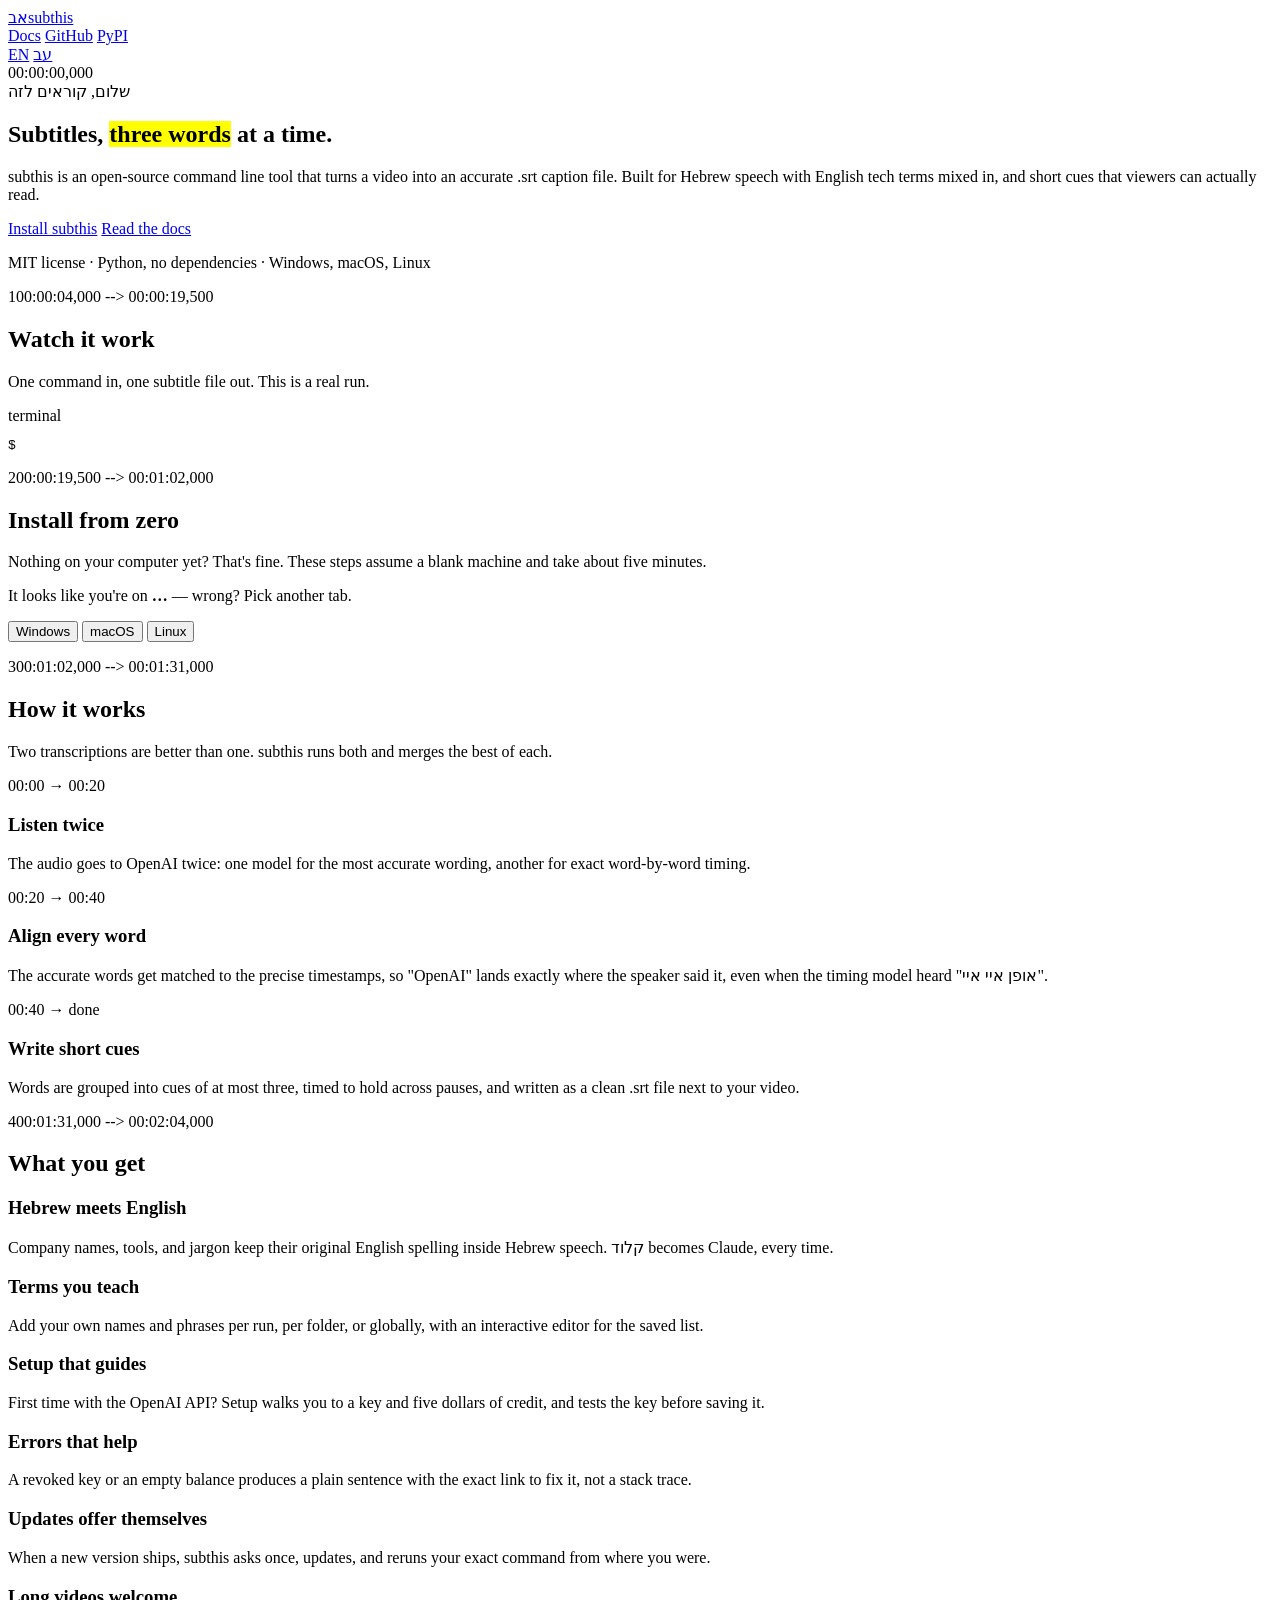
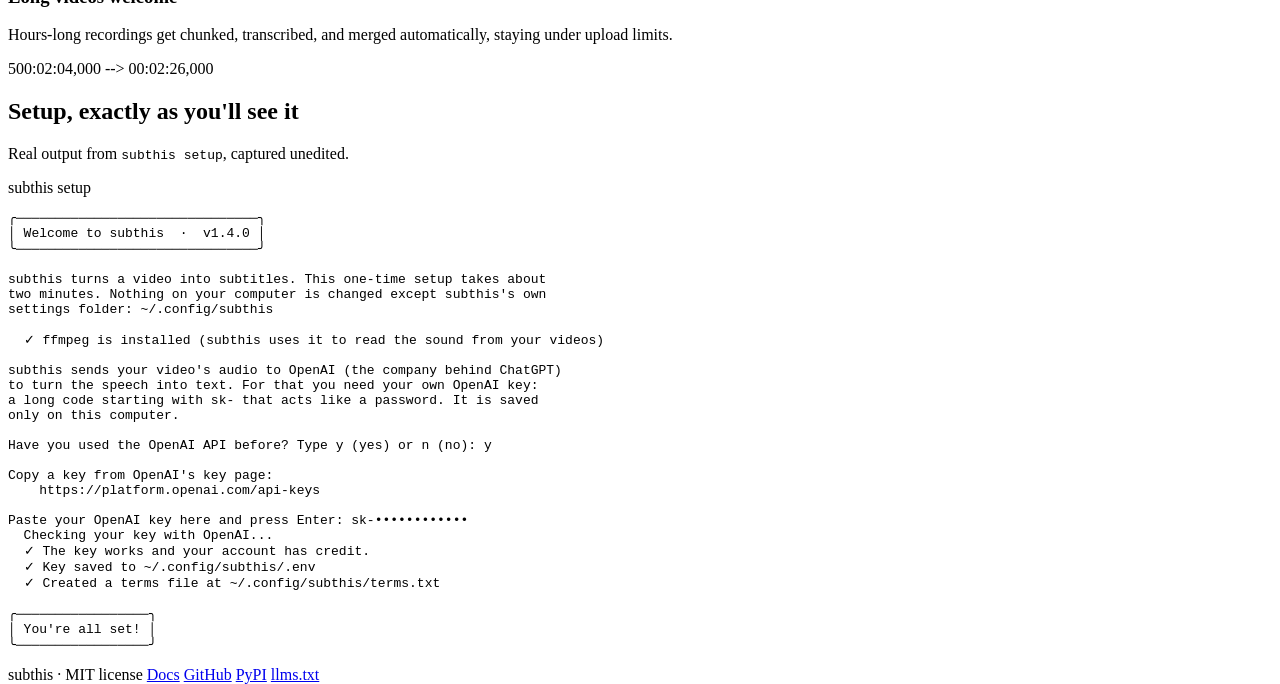
==== site/index.html @ fc4708bc "Add the subthis.webivize.com site and a docs command (1.5.0) site/ holds the deployed landing page a" ====
<!DOCTYPE html>
<html lang="en" dir="ltr">
<head>
<meta charset="utf-8">
<meta name="viewport" content="width=device-width, initial-scale=1">
<title>subthis — three-word subtitles from any video</title>
<meta name="description" content="subthis is an open-source command-line tool that turns a video into accurate SRT captions, three words per cue, built for Hebrew with English terms mixed in.">
<link rel="alternate" hreflang="he" href="https://subthis.webivize.com/he/">
<link rel="alternate" hreflang="en" href="https://subthis.webivize.com/">
<link rel="icon" href="/assets/favicon.svg" type="image/svg+xml">
<link rel="preconnect" href="https://fonts.googleapis.com">
<link rel="preconnect" href="https://fonts.gstatic.com" crossorigin>
<link href="https://fonts.googleapis.com/css2?family=Suez+One&family=Rubik:wght@400;500&family=IBM+Plex+Mono:wght@400;600&display=swap" rel="stylesheet">
<link rel="stylesheet" href="/assets/style.css">
</head>
<body>

<header class="site-header">
  <div class="wrap">
    <a class="logo" href="/"><span class="cap">אב</span>subthis</a>
    <nav class="site-nav" aria-label="Site">
      <a href="/docs/">Docs</a>
      <a href="https://github.com/ItayCohen-Prog/subthis">GitHub</a>
      <a href="https://pypi.org/project/subthis/">PyPI</a>
      <div class="lang-switch" aria-label="Language">
        <a class="active" href="/" aria-current="true">EN</a>
        <a href="/he/" lang="he">עב</a>
      </div>
    </nav>
  </div>
</header>

<main>
  <section class="hero">
    <div class="wrap">
      <div class="screen" aria-hidden="true">
        <span class="timecode">00:00:00,000</span>
        <div class="cue" data-cues='["שלום, קוראים לזה","<mark>subthis</mark>","it makes subtitles","שלוש מילים <mark>בכל פעם</mark>","Hebrew and English","באותו <mark>משפט</mark>","from your terminal","בלי <mark>עריכה ידנית</mark>","ready in minutes"]'>שלום, קוראים לזה</div>
      </div>
      <h1>Subtitles, <mark>three words</mark> at a time.</h1>
      <p class="sub">subthis is an open-source command line tool that turns a video into an accurate .srt caption file. Built for Hebrew speech with English tech terms mixed in, and short cues that viewers can actually read.</p>
      <div class="cta-row">
        <a class="btn primary" href="#install">Install subthis</a>
        <a class="btn" href="/docs/">Read the docs</a>
      </div>
      <p class="badges">MIT license · Python, no dependencies · Windows, macOS, Linux</p>
    </div>
  </section>

  <section class="block reveal" id="demo">
    <div class="wrap">
      <p class="cue-label"><span class="n">1</span><span>00:00:04,000 --&gt; 00:00:19,500</span></p>
      <h2>Watch it work</h2>
      <p class="lede">One command in, one subtitle file out. This is a real run.</p>
      <div class="term" data-demo='[
        {"type":"cmd","text":"subthis lecture.mp4"},
        {"type":"out","html":"Transcribing chunk 1/1...","wait":1400},
        {"type":"out","html":"","wait":150},
        {"type":"out","html":"<span class=\"ok\">  ✓ </span>Done! 214 subtitles were created.","wait":350},
        {"type":"out","html":"  Your subtitle file is here:","wait":250},
        {"type":"out","html":"    <span class=\"yel\">~/Videos/lecture.srt</span>","wait":2600}
      ]'>
        <div class="term-bar"><i></i><i></i><i></i><span>terminal</span></div>
        <pre dir="ltr"><span class="prompt">$</span> <span class="cursor"></span></pre>
      </div>
    </div>
  </section>

  <section class="block reveal" id="install">
    <div class="wrap">
      <p class="cue-label"><span class="n">2</span><span>00:00:19,500 --&gt; 00:01:02,000</span></p>
      <h2>Install from zero</h2>
      <p class="lede">Nothing on your computer yet? That's fine. These steps assume a blank machine and take about five minutes.</p>
      <p class="os-note">It looks like you're on <strong data-os-name='{"windows":"Windows","macos":"macOS","linux":"Linux"}'>…</strong> — wrong? Pick another tab.</p>
      <div class="tabs" role="tablist" aria-label="Operating system">
        <button role="tab" data-os="windows" aria-selected="false">Windows</button>
        <button role="tab" data-os="macos" aria-selected="false">macOS</button>
        <button role="tab" data-os="linux" aria-selected="false">Linux</button>
      </div>

      <div class="os-pane" data-os="windows" hidden>
        <ol class="steps">
          <li>
            <h3>Open a terminal</h3>
            <p>Press the Windows key, type <strong>powershell</strong>, press Enter.</p>
          </li>
          <li>
            <h3>Install uv (it brings Python with it)</h3>
            <div class="copy-wrap"><pre class="code" dir="ltr">powershell -ExecutionPolicy ByPass -c "irm https://astral.sh/uv/install.ps1 | iex"</pre><button class="copy-btn" data-done="copied">copy</button></div>
            <p>Close PowerShell and open it again so it learns the new command.</p>
          </li>
          <li>
            <h3>Install ffmpeg (reads the sound from videos)</h3>
            <div class="copy-wrap"><pre class="code" dir="ltr">winget install ffmpeg</pre><button class="copy-btn" data-done="copied">copy</button></div>
          </li>
          <li>
            <h3>Install subthis and run setup</h3>
            <div class="copy-wrap"><pre class="code" dir="ltr">uv tool install subthis
subthis setup</pre><button class="copy-btn" data-done="copied">copy</button></div>
            <p>Setup walks you through getting an OpenAI key, step by step, even if you've never used it before.</p>
          </li>
        </ol>
      </div>

      <div class="os-pane" data-os="macos" hidden>
        <ol class="steps">
          <li>
            <h3>Open a terminal</h3>
            <p>Press <strong>Cmd + Space</strong>, type <strong>terminal</strong>, press Enter.</p>
          </li>
          <li>
            <h3>Install uv (it brings Python with it)</h3>
            <div class="copy-wrap"><pre class="code" dir="ltr">curl -LsSf https://astral.sh/uv/install.sh | sh</pre><button class="copy-btn" data-done="copied">copy</button></div>
            <p>Close Terminal and open it again so it learns the new command.</p>
          </li>
          <li>
            <h3>Install ffmpeg (reads the sound from videos)</h3>
            <div class="copy-wrap"><pre class="code" dir="ltr">brew install ffmpeg</pre><button class="copy-btn" data-done="copied">copy</button></div>
            <p>No Homebrew yet? Install it first with the one command on <a href="https://brew.sh">brew.sh</a>, then run the line above.</p>
          </li>
          <li>
            <h3>Install subthis and run setup</h3>
            <div class="copy-wrap"><pre class="code" dir="ltr">uv tool install subthis
subthis setup</pre><button class="copy-btn" data-done="copied">copy</button></div>
            <p>Setup walks you through getting an OpenAI key, step by step, even if you've never used it before.</p>
          </li>
        </ol>
      </div>

      <div class="os-pane" data-os="linux" hidden>
        <ol class="steps">
          <li>
            <h3>Open your terminal</h3>
            <p>Any terminal app works.</p>
          </li>
          <li>
            <h3>Install uv (it brings Python with it)</h3>
            <div class="copy-wrap"><pre class="code" dir="ltr">curl -LsSf https://astral.sh/uv/install.sh | sh</pre><button class="copy-btn" data-done="copied">copy</button></div>
            <p>Open a new terminal afterwards so it learns the new command.</p>
          </li>
          <li>
            <h3>Install ffmpeg (reads the sound from videos)</h3>
            <div class="copy-wrap"><pre class="code" dir="ltr">sudo apt install ffmpeg      # Debian / Ubuntu
sudo dnf install ffmpeg      # Fedora
sudo pacman -S ffmpeg        # Arch</pre><button class="copy-btn" data-done="copied">copy</button></div>
          </li>
          <li>
            <h3>Install subthis and run setup</h3>
            <div class="copy-wrap"><pre class="code" dir="ltr">uv tool install subthis
subthis setup</pre><button class="copy-btn" data-done="copied">copy</button></div>
            <p>Setup walks you through getting an OpenAI key, step by step, even if you've never used it before.</p>
          </li>
        </ol>
      </div>
    </div>
  </section>

  <section class="block reveal" id="how">
    <div class="wrap">
      <p class="cue-label"><span class="n">3</span><span>00:01:02,000 --&gt; 00:01:31,000</span></p>
      <h2>How it works</h2>
      <p class="lede">Two transcriptions are better than one. subthis runs both and merges the best of each.</p>
      <div class="pipeline">
        <div class="stage">
          <span class="tc">00:00 → 00:20</span>
          <div><h3>Listen twice</h3><p>The audio goes to OpenAI twice: one model for the most accurate wording, another for exact word-by-word timing.</p></div>
        </div>
        <div class="stage">
          <span class="tc">00:20 → 00:40</span>
          <div><h3>Align every word</h3><p>The accurate words get matched to the precise timestamps, so "OpenAI" lands exactly where the speaker said it, even when the timing model heard "אופן איי איי".</p></div>
        </div>
        <div class="stage">
          <span class="tc">00:40 → done</span>
          <div><h3>Write short cues</h3><p>Words are grouped into cues of at most three, timed to hold across pauses, and written as a clean .srt file next to your video.</p></div>
        </div>
      </div>
    </div>
  </section>

  <section class="block reveal" id="features">
    <div class="wrap">
      <p class="cue-label"><span class="n">4</span><span>00:01:31,000 --&gt; 00:02:04,000</span></p>
      <h2>What you get</h2>
      <div class="grid">
        <div class="card"><h3>Hebrew meets English</h3><p>Company names, tools, and jargon keep their original English spelling inside Hebrew speech. קלוד becomes Claude, every time.</p></div>
        <div class="card"><h3>Terms you teach</h3><p>Add your own names and phrases per run, per folder, or globally, with an interactive editor for the saved list.</p></div>
        <div class="card"><h3>Setup that guides</h3><p>First time with the OpenAI API? Setup walks you to a key and five dollars of credit, and tests the key before saving it.</p></div>
        <div class="card"><h3>Errors that help</h3><p>A revoked key or an empty balance produces a plain sentence with the exact link to fix it, not a stack trace.</p></div>
        <div class="card"><h3>Updates offer themselves</h3><p>When a new version ships, subthis asks once, updates, and reruns your exact command from where you were.</p></div>
        <div class="card"><h3>Long videos welcome</h3><p>Hours-long recordings get chunked, transcribed, and merged automatically, staying under upload limits.</p></div>
      </div>
    </div>
  </section>

  <section class="block reveal" id="setup-shot">
    <div class="wrap">
      <p class="cue-label"><span class="n">5</span><span>00:02:04,000 --&gt; 00:02:26,000</span></p>
      <h2>Setup, exactly as you'll see it</h2>
      <p class="lede">Real output from <code>subthis setup</code>, captured unedited.</p>
      <div class="term">
        <div class="term-bar"><i></i><i></i><i></i><span>subthis setup</span></div>
        <pre dir="ltr"><span class="cyn">╭───────────────────────────────╮
│ Welcome to subthis  ·  v1.4.0 │
╰───────────────────────────────╯</span>

subthis turns a video into subtitles. This one-time setup takes about
two minutes. Nothing on your computer is changed except subthis's own
settings folder: ~/.config/subthis

<span class="ok">  ✓ </span>ffmpeg is installed (subthis uses it to read the sound from your videos)

subthis sends your video's audio to OpenAI (the company behind ChatGPT)
to turn the speech into text. For that you need your own OpenAI key:
a long code starting with sk- that acts like a password. It is saved
only on this computer.

Have you used the OpenAI API before? Type y (yes) or n (no): y

Copy a key from OpenAI's key page:
    <span class="cyn">https://platform.openai.com/api-keys</span>

Paste your OpenAI key here and press Enter: sk-••••••••••••
  Checking your key with OpenAI...
<span class="ok">  ✓ </span>The key works and your account has credit.
<span class="ok">  ✓ </span>Key saved to ~/.config/subthis/.env
<span class="ok">  ✓ </span>Created a terms file at ~/.config/subthis/terms.txt

<span class="cyn">╭─────────────────╮
│ You're all set! │
╰─────────────────╯</span></pre>
      </div>
    </div>
  </section>
</main>

<footer class="site-footer">
  <div class="wrap">
    <span>subthis · MIT license</span>
    <a href="/docs/">Docs</a>
    <a href="https://github.com/ItayCohen-Prog/subthis">GitHub</a>
    <a href="https://pypi.org/project/subthis/">PyPI</a>
    <span class="spacer"></span>
    <a href="/llms.txt">llms.txt</a>
  </div>
</footer>

<script src="/assets/site.js"></script>
</body>
</html>
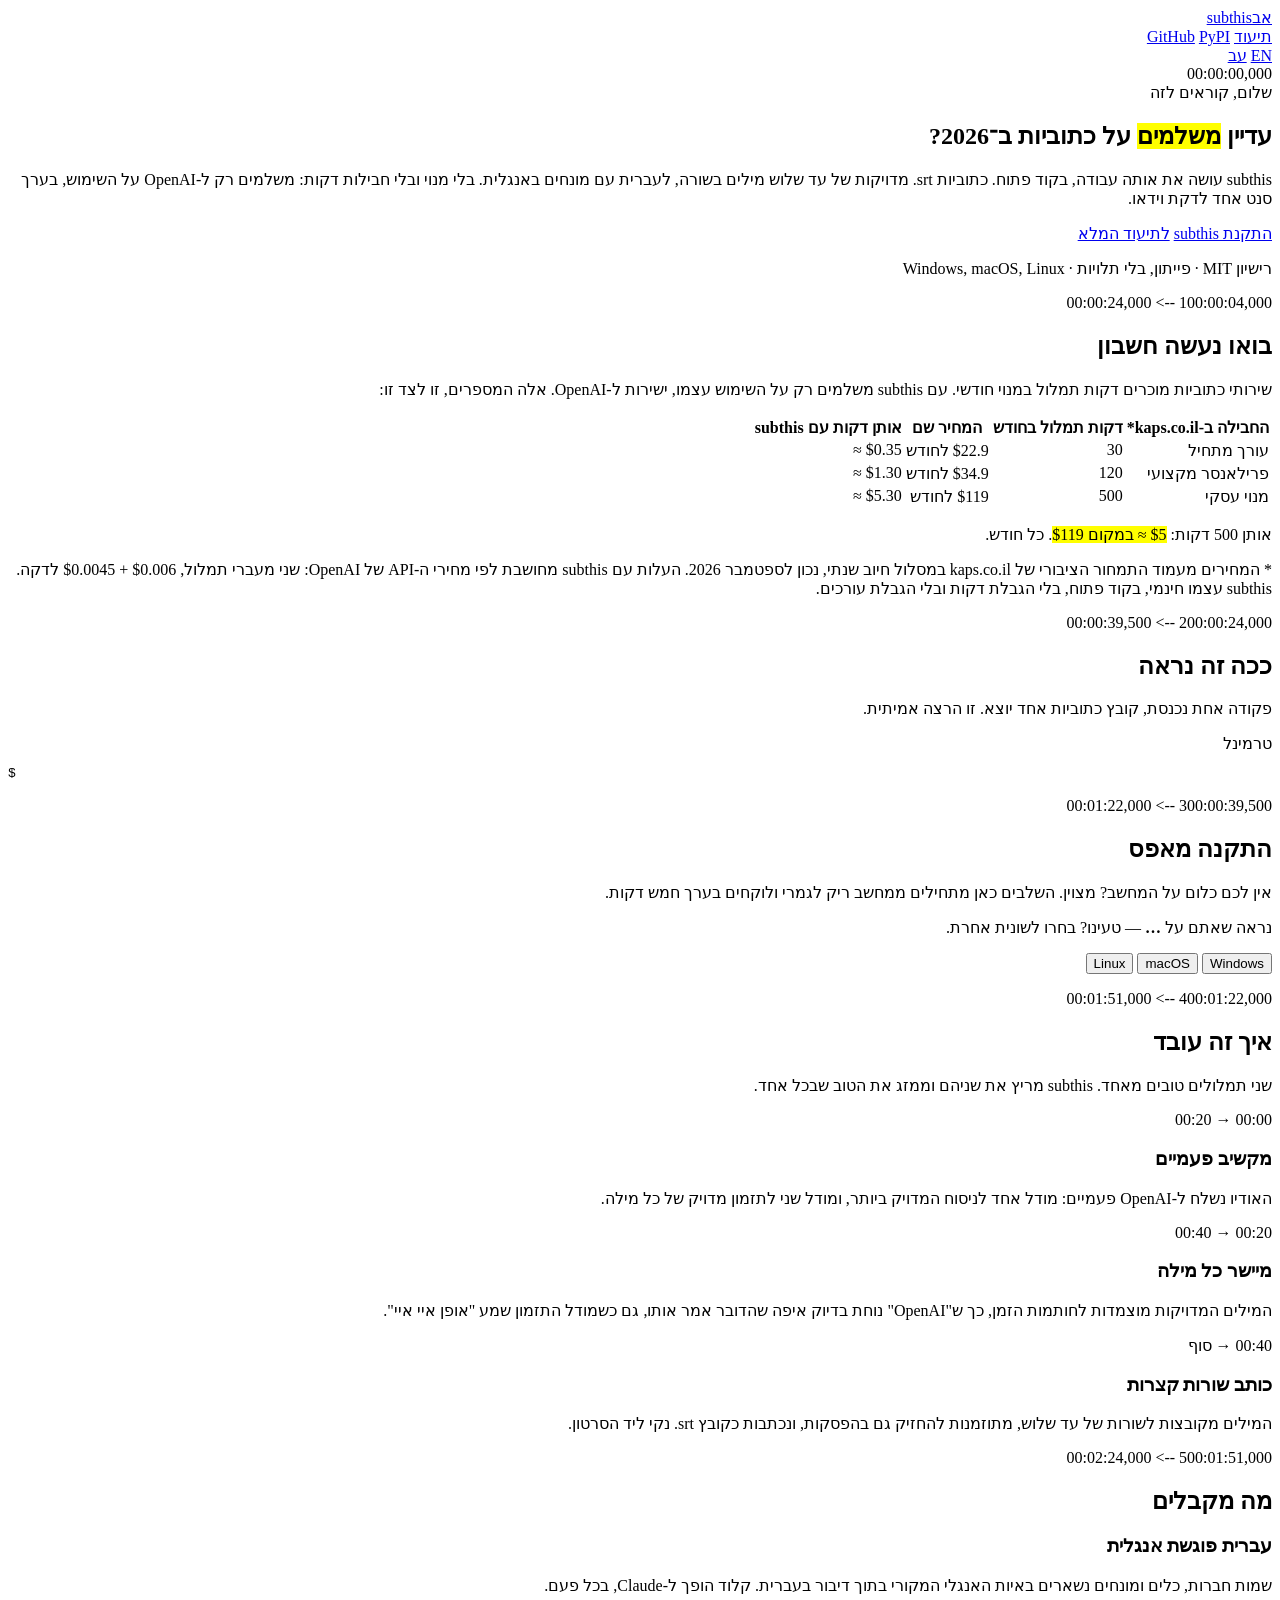
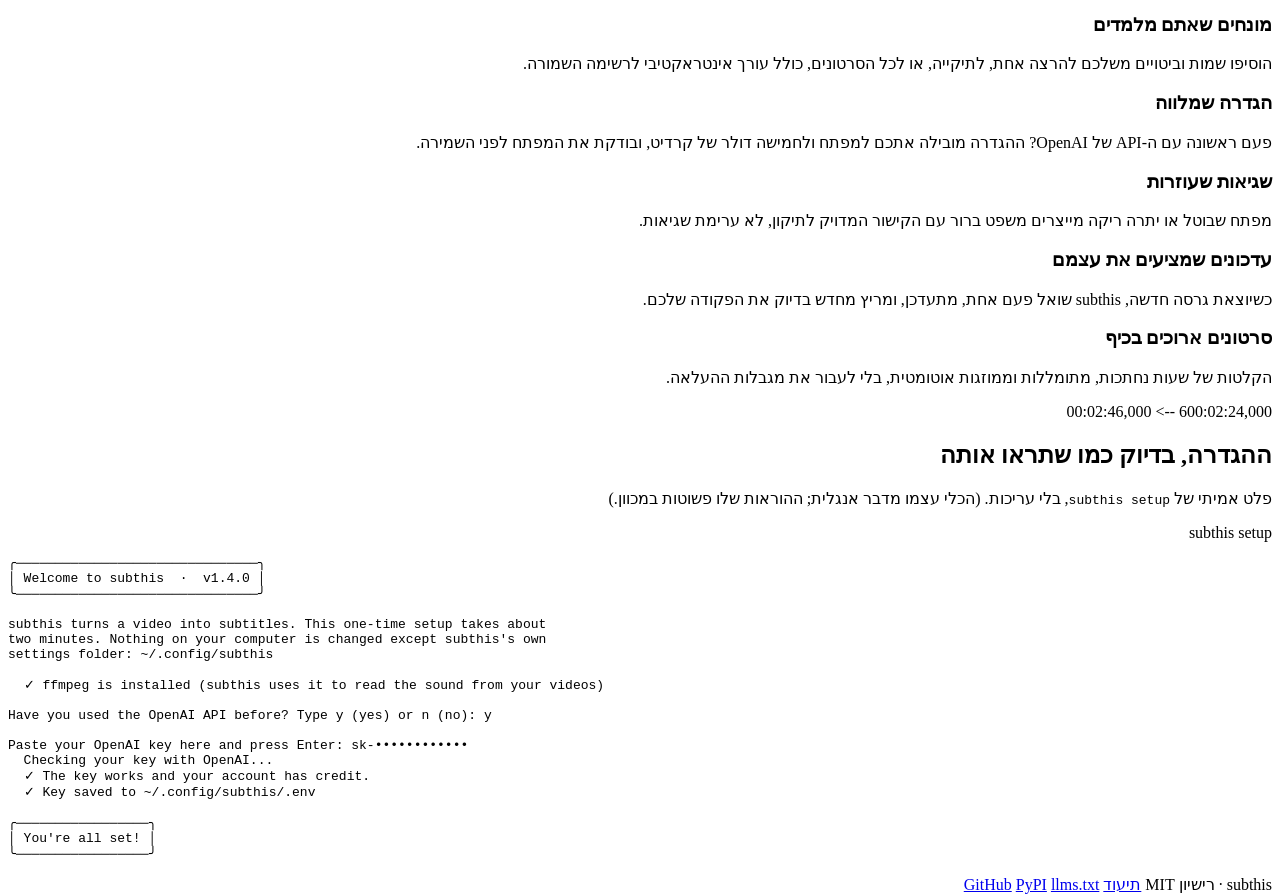
==== commit 7b7c5bd4: "Reposition site around price: Hebrew default, kaps.co.il comparison Hebrew now serves at the root (E" ====
--- a/site/index.html
+++ b/site/index.html
@@ -1,12 +1,12 @@
 <!DOCTYPE html>
-<html lang="en" dir="ltr">
+<html lang="he" dir="rtl">
 <head>
 <meta charset="utf-8">
 <meta name="viewport" content="width=device-width, initial-scale=1">
-<title>subthis — three-word subtitles from any video</title>
-<meta name="description" content="subthis is an open-source command-line tool that turns a video into accurate SRT captions, three words per cue, built for Hebrew with English terms mixed in.">
-<link rel="alternate" hreflang="he" href="https://subthis.webivize.com/he/">
-<link rel="alternate" hreflang="en" href="https://subthis.webivize.com/">
+<title>subthis — עדיין משלמים על כתוביות ב־2026?</title>
+<meta name="description" content="subthis הוא כלי קוד פתוח שהופך סרטון לכתוביות SRT מדויקות, שלוש מילים בשורה, בעברית ובאנגלית. בלי מנוי: רק עלות ה‑API של OpenAI, בערך סנט לדקה.">
+<link rel="alternate" hreflang="en" href="https://subthis.webivize.com/en/">
+<link rel="alternate" hreflang="he" href="https://subthis.webivize.com/">
 <link rel="icon" href="/assets/favicon.svg" type="image/svg+xml">
 <link rel="preconnect" href="https://fonts.googleapis.com">
 <link rel="preconnect" href="https://fonts.gstatic.com" crossorigin>
@@ -18,13 +18,13 @@
 <header class="site-header">
   <div class="wrap">
     <a class="logo" href="/"><span class="cap">אב</span>subthis</a>
-    <nav class="site-nav" aria-label="Site">
-      <a href="/docs/">Docs</a>
+    <nav class="site-nav" aria-label="ניווט">
+      <a href="/docs/">תיעוד</a>
       <a href="https://github.com/ItayCohen-Prog/subthis">GitHub</a>
       <a href="https://pypi.org/project/subthis/">PyPI</a>
-      <div class="lang-switch" aria-label="Language">
-        <a class="active" href="/" aria-current="true">EN</a>
-        <a href="/he/" lang="he">עב</a>
+      <div class="lang-switch" aria-label="שפה">
+        <a href="/en/" lang="en">EN</a>
+        <a class="active" href="/" aria-current="true">עב</a>
       </div>
     </nav>
   </div>
@@ -35,23 +35,43 @@
     <div class="wrap">
       <div class="screen" aria-hidden="true">
         <span class="timecode">00:00:00,000</span>
-        <div class="cue" data-cues='["שלום, קוראים לזה","<mark>subthis</mark>","it makes subtitles","שלוש מילים <mark>בכל פעם</mark>","Hebrew and English","באותו <mark>משפט</mark>","from your terminal","בלי <mark>עריכה ידנית</mark>","ready in minutes"]'>שלום, קוראים לזה</div>
-      </div>
-      <h1>Subtitles, <mark>three words</mark> at a time.</h1>
-      <p class="sub">subthis is an open-source command line tool that turns a video into an accurate .srt caption file. Built for Hebrew speech with English tech terms mixed in, and short cues that viewers can actually read.</p>
+        <div class="cue" data-cues='["שלום, קוראים לזה","<mark>subthis</mark>","הוא מכין כתוביות","שלוש מילים <mark>בכל פעם</mark>","עברית ואנגלית","באותו <mark>משפט</mark>","ישר מהטרמינל","בלי <mark>עריכה ידנית</mark>","מוכן תוך דקות"]'>שלום, קוראים לזה</div>
+      </div>
+      <h1>עדיין <mark>משלמים</mark> על כתוביות ב־2026?</h1>
+      <p class="sub">subthis עושה את אותה עבודה, בקוד פתוח. כתוביות ‎.srt‎ מדויקות של עד שלוש מילים בשורה, לעברית עם מונחים באנגלית. בלי מנוי ובלי חבילות דקות: משלמים רק ל‑OpenAI על השימוש, בערך סנט אחד לדקת וידאו.</p>
       <div class="cta-row">
-        <a class="btn primary" href="#install">Install subthis</a>
-        <a class="btn" href="/docs/">Read the docs</a>
-      </div>
-      <p class="badges">MIT license · Python, no dependencies · Windows, macOS, Linux</p>
+        <a class="btn primary" href="#install">התקנת subthis</a>
+        <a class="btn" href="/docs/">לתיעוד המלא</a>
+      </div>
+      <p class="badges">רישיון MIT · פייתון, בלי תלויות · Windows, macOS, Linux</p>
+    </div>
+  </section>
+
+  <section class="block reveal" id="price">
+    <div class="wrap">
+      <p class="cue-label"><span class="n">1</span><span>00:00:04,000 --&gt; 00:00:24,000</span></p>
+      <h2>בואו נעשה חשבון</h2>
+      <p class="lede">שירותי כתוביות מוכרים דקות תמלול במנוי חודשי. עם subthis משלמים רק על השימוש עצמו, ישירות ל‑OpenAI. אלה המספרים, זו לצד זו:</p>
+      <div style="overflow-x:auto">
+      <table class="price-table">
+        <thead><tr><th>החבילה ב‑kaps.co.il*</th><th>דקות תמלול בחודש</th><th>המחיר שם</th><th>אותן דקות עם subthis</th></tr></thead>
+        <tbody>
+          <tr><td>עורך מתחיל</td><td><span dir="ltr">30</span></td><td><span dir="ltr">$22.9</span> לחודש</td><td class="ours"><span dir="ltr">≈ $0.35</span></td></tr>
+          <tr><td>פרילאנסר מקצועי</td><td><span dir="ltr">120</span></td><td><span dir="ltr">$34.9</span> לחודש</td><td class="ours"><span dir="ltr">≈ $1.30</span></td></tr>
+          <tr><td>מנוי עסקי</td><td><span dir="ltr">500</span></td><td><span dir="ltr">$119</span> לחודש</td><td class="ours"><span dir="ltr">≈ $5.30</span></td></tr>
+        </tbody>
+      </table>
+      </div>
+      <p class="verdict">אותן 500 דקות: <mark><span dir="ltr">≈ $5</span> במקום <span dir="ltr">$119</span></mark>. כל חודש.</p>
+      <p class="footnote">* המחירים מעמוד התמחור הציבורי של kaps.co.il במסלול חיוב שנתי, נכון לספטמבר 2026. העלות עם subthis מחושבת לפי מחירי ה‑API של OpenAI: שני מעברי תמלול, <span dir="ltr">$0.0045 + $0.006</span> לדקה. subthis עצמו חינמי, בקוד פתוח, בלי הגבלת דקות ובלי הגבלת עורכים.</p>
     </div>
   </section>
 
   <section class="block reveal" id="demo">
     <div class="wrap">
-      <p class="cue-label"><span class="n">1</span><span>00:00:04,000 --&gt; 00:00:19,500</span></p>
-      <h2>Watch it work</h2>
-      <p class="lede">One command in, one subtitle file out. This is a real run.</p>
+      <p class="cue-label"><span class="n">2</span><span>00:00:24,000 --&gt; 00:00:39,500</span></p>
+      <h2>ככה זה נראה</h2>
+      <p class="lede">פקודה אחת נכנסת, קובץ כתוביות אחד יוצא. זו הרצה אמיתית.</p>
       <div class="term" data-demo='[
         {"type":"cmd","text":"subthis lecture.mp4"},
         {"type":"out","html":"Transcribing chunk 1/1...","wait":1400},
@@ -60,7 +80,7 @@
         {"type":"out","html":"  Your subtitle file is here:","wait":250},
         {"type":"out","html":"    <span class=\"yel\">~/Videos/lecture.srt</span>","wait":2600}
       ]'>
-        <div class="term-bar"><i></i><i></i><i></i><span>terminal</span></div>
+        <div class="term-bar"><i></i><i></i><i></i><span>טרמינל</span></div>
         <pre dir="ltr"><span class="prompt">$</span> <span class="cursor"></span></pre>
       </div>
     </div>
@@ -68,11 +88,11 @@
 
   <section class="block reveal" id="install">
     <div class="wrap">
-      <p class="cue-label"><span class="n">2</span><span>00:00:19,500 --&gt; 00:01:02,000</span></p>
-      <h2>Install from zero</h2>
-      <p class="lede">Nothing on your computer yet? That's fine. These steps assume a blank machine and take about five minutes.</p>
-      <p class="os-note">It looks like you're on <strong data-os-name='{"windows":"Windows","macos":"macOS","linux":"Linux"}'>…</strong> — wrong? Pick another tab.</p>
-      <div class="tabs" role="tablist" aria-label="Operating system">
+      <p class="cue-label"><span class="n">3</span><span>00:00:39,500 --&gt; 00:01:22,000</span></p>
+      <h2>התקנה מאפס</h2>
+      <p class="lede">אין לכם כלום על המחשב? מצוין. השלבים כאן מתחילים ממחשב ריק לגמרי ולוקחים בערך חמש דקות.</p>
+      <p class="os-note">נראה שאתם על <strong data-os-name='{"windows":"Windows","macos":"macOS","linux":"Linux"}'>…</strong> — טעינו? בחרו לשונית אחרת.</p>
+      <div class="tabs" role="tablist" aria-label="מערכת הפעלה">
         <button role="tab" data-os="windows" aria-selected="false">Windows</button>
         <button role="tab" data-os="macos" aria-selected="false">macOS</button>
         <button role="tab" data-os="linux" aria-selected="false">Linux</button>
@@ -81,23 +101,23 @@
       <div class="os-pane" data-os="windows" hidden>
         <ol class="steps">
           <li>
-            <h3>Open a terminal</h3>
-            <p>Press the Windows key, type <strong>powershell</strong>, press Enter.</p>
-          </li>
-          <li>
-            <h3>Install uv (it brings Python with it)</h3>
-            <div class="copy-wrap"><pre class="code" dir="ltr">powershell -ExecutionPolicy ByPass -c "irm https://astral.sh/uv/install.ps1 | iex"</pre><button class="copy-btn" data-done="copied">copy</button></div>
-            <p>Close PowerShell and open it again so it learns the new command.</p>
-          </li>
-          <li>
-            <h3>Install ffmpeg (reads the sound from videos)</h3>
-            <div class="copy-wrap"><pre class="code" dir="ltr">winget install ffmpeg</pre><button class="copy-btn" data-done="copied">copy</button></div>
-          </li>
-          <li>
-            <h3>Install subthis and run setup</h3>
+            <h3>פתחו טרמינל</h3>
+            <p>לחצו על מקש Windows, הקלידו <strong dir="ltr">powershell</strong> ולחצו Enter.</p>
+          </li>
+          <li>
+            <h3>התקינו את uv (הוא מביא איתו את פייתון)</h3>
+            <div class="copy-wrap"><pre class="code" dir="ltr">powershell -ExecutionPolicy ByPass -c "irm https://astral.sh/uv/install.ps1 | iex"</pre><button class="copy-btn" data-done="הועתק">העתקה</button></div>
+            <p>סגרו את PowerShell ופתחו אותו מחדש כדי שיכיר את הפקודה החדשה.</p>
+          </li>
+          <li>
+            <h3>התקינו את ffmpeg (הוא קורא את הסאונד מהסרטונים)</h3>
+            <div class="copy-wrap"><pre class="code" dir="ltr">winget install ffmpeg</pre><button class="copy-btn" data-done="הועתק">העתקה</button></div>
+          </li>
+          <li>
+            <h3>התקינו את subthis והריצו את ההגדרה</h3>
             <div class="copy-wrap"><pre class="code" dir="ltr">uv tool install subthis
-subthis setup</pre><button class="copy-btn" data-done="copied">copy</button></div>
-            <p>Setup walks you through getting an OpenAI key, step by step, even if you've never used it before.</p>
+subthis setup</pre><button class="copy-btn" data-done="הועתק">העתקה</button></div>
+            <p>ההגדרה מלווה אתכם צעד-צעד להשגת מפתח OpenAI, גם אם מעולם לא השתמשתם בו.</p>
           </li>
         </ol>
       </div>
@@ -105,24 +125,24 @@
       <div class="os-pane" data-os="macos" hidden>
         <ol class="steps">
           <li>
-            <h3>Open a terminal</h3>
-            <p>Press <strong>Cmd + Space</strong>, type <strong>terminal</strong>, press Enter.</p>
-          </li>
-          <li>
-            <h3>Install uv (it brings Python with it)</h3>
-            <div class="copy-wrap"><pre class="code" dir="ltr">curl -LsSf https://astral.sh/uv/install.sh | sh</pre><button class="copy-btn" data-done="copied">copy</button></div>
-            <p>Close Terminal and open it again so it learns the new command.</p>
-          </li>
-          <li>
-            <h3>Install ffmpeg (reads the sound from videos)</h3>
-            <div class="copy-wrap"><pre class="code" dir="ltr">brew install ffmpeg</pre><button class="copy-btn" data-done="copied">copy</button></div>
-            <p>No Homebrew yet? Install it first with the one command on <a href="https://brew.sh">brew.sh</a>, then run the line above.</p>
-          </li>
-          <li>
-            <h3>Install subthis and run setup</h3>
+            <h3>פתחו טרמינל</h3>
+            <p>לחצו <strong dir="ltr">Cmd + Space</strong>, הקלידו <strong dir="ltr">terminal</strong> ולחצו Enter.</p>
+          </li>
+          <li>
+            <h3>התקינו את uv (הוא מביא איתו את פייתון)</h3>
+            <div class="copy-wrap"><pre class="code" dir="ltr">curl -LsSf https://astral.sh/uv/install.sh | sh</pre><button class="copy-btn" data-done="הועתק">העתקה</button></div>
+            <p>סגרו את הטרמינל ופתחו אותו מחדש כדי שיכיר את הפקודה החדשה.</p>
+          </li>
+          <li>
+            <h3>התקינו את ffmpeg (הוא קורא את הסאונד מהסרטונים)</h3>
+            <div class="copy-wrap"><pre class="code" dir="ltr">brew install ffmpeg</pre><button class="copy-btn" data-done="הועתק">העתקה</button></div>
+            <p>‏אין לכם Homebrew? התקינו אותו קודם עם הפקודה שבאתר <a href="https://brew.sh">brew.sh</a>, ואז הריצו את השורה למעלה.</p>
+          </li>
+          <li>
+            <h3>התקינו את subthis והריצו את ההגדרה</h3>
             <div class="copy-wrap"><pre class="code" dir="ltr">uv tool install subthis
-subthis setup</pre><button class="copy-btn" data-done="copied">copy</button></div>
-            <p>Setup walks you through getting an OpenAI key, step by step, even if you've never used it before.</p>
+subthis setup</pre><button class="copy-btn" data-done="הועתק">העתקה</button></div>
+            <p>ההגדרה מלווה אתכם צעד-צעד להשגת מפתח OpenAI, גם אם מעולם לא השתמשתם בו.</p>
           </li>
         </ol>
       </div>
@@ -130,25 +150,25 @@
       <div class="os-pane" data-os="linux" hidden>
         <ol class="steps">
           <li>
-            <h3>Open your terminal</h3>
-            <p>Any terminal app works.</p>
-          </li>
-          <li>
-            <h3>Install uv (it brings Python with it)</h3>
-            <div class="copy-wrap"><pre class="code" dir="ltr">curl -LsSf https://astral.sh/uv/install.sh | sh</pre><button class="copy-btn" data-done="copied">copy</button></div>
-            <p>Open a new terminal afterwards so it learns the new command.</p>
-          </li>
-          <li>
-            <h3>Install ffmpeg (reads the sound from videos)</h3>
+            <h3>פתחו את הטרמינל שלכם</h3>
+            <p>כל אפליקציית טרמינל עובדת.</p>
+          </li>
+          <li>
+            <h3>התקינו את uv (הוא מביא איתו את פייתון)</h3>
+            <div class="copy-wrap"><pre class="code" dir="ltr">curl -LsSf https://astral.sh/uv/install.sh | sh</pre><button class="copy-btn" data-done="הועתק">העתקה</button></div>
+            <p>אחרי ההתקנה פתחו טרמינל חדש כדי שיכיר את הפקודה.</p>
+          </li>
+          <li>
+            <h3>התקינו את ffmpeg (הוא קורא את הסאונד מהסרטונים)</h3>
             <div class="copy-wrap"><pre class="code" dir="ltr">sudo apt install ffmpeg      # Debian / Ubuntu
 sudo dnf install ffmpeg      # Fedora
-sudo pacman -S ffmpeg        # Arch</pre><button class="copy-btn" data-done="copied">copy</button></div>
-          </li>
-          <li>
-            <h3>Install subthis and run setup</h3>
+sudo pacman -S ffmpeg        # Arch</pre><button class="copy-btn" data-done="הועתק">העתקה</button></div>
+          </li>
+          <li>
+            <h3>התקינו את subthis והריצו את ההגדרה</h3>
             <div class="copy-wrap"><pre class="code" dir="ltr">uv tool install subthis
-subthis setup</pre><button class="copy-btn" data-done="copied">copy</button></div>
-            <p>Setup walks you through getting an OpenAI key, step by step, even if you've never used it before.</p>
+subthis setup</pre><button class="copy-btn" data-done="הועתק">העתקה</button></div>
+            <p>ההגדרה מלווה אתכם צעד-צעד להשגת מפתח OpenAI, גם אם מעולם לא השתמשתם בו.</p>
           </li>
         </ol>
       </div>
@@ -157,21 +177,21 @@
 
   <section class="block reveal" id="how">
     <div class="wrap">
-      <p class="cue-label"><span class="n">3</span><span>00:01:02,000 --&gt; 00:01:31,000</span></p>
-      <h2>How it works</h2>
-      <p class="lede">Two transcriptions are better than one. subthis runs both and merges the best of each.</p>
+      <p class="cue-label"><span class="n">4</span><span>00:01:22,000 --&gt; 00:01:51,000</span></p>
+      <h2>איך זה עובד</h2>
+      <p class="lede">שני תמלולים טובים מאחד. subthis מריץ את שניהם וממזג את הטוב שבכל אחד.</p>
       <div class="pipeline">
         <div class="stage">
           <span class="tc">00:00 → 00:20</span>
-          <div><h3>Listen twice</h3><p>The audio goes to OpenAI twice: one model for the most accurate wording, another for exact word-by-word timing.</p></div>
+          <div><h3>מקשיב פעמיים</h3><p>האודיו נשלח ל‑OpenAI פעמיים: מודל אחד לניסוח המדויק ביותר, ומודל שני לתזמון מדויק של כל מילה.</p></div>
         </div>
         <div class="stage">
           <span class="tc">00:20 → 00:40</span>
-          <div><h3>Align every word</h3><p>The accurate words get matched to the precise timestamps, so "OpenAI" lands exactly where the speaker said it, even when the timing model heard "אופן איי איי".</p></div>
+          <div><h3>מיישר כל מילה</h3><p>המילים המדויקות מוצמדות לחותמות הזמן, כך ש"OpenAI" נוחת בדיוק איפה שהדובר אמר אותו, גם כשמודל התזמון שמע "אופן איי איי".</p></div>
         </div>
         <div class="stage">
-          <span class="tc">00:40 → done</span>
-          <div><h3>Write short cues</h3><p>Words are grouped into cues of at most three, timed to hold across pauses, and written as a clean .srt file next to your video.</p></div>
+          <span class="tc">00:40 → סוף</span>
+          <div><h3>כותב שורות קצרות</h3><p>המילים מקובצות לשורות של עד שלוש, מתוזמנות להחזיק גם בהפסקות, ונכתבות כקובץ ‎.srt‎ נקי ליד הסרטון.</p></div>
         </div>
       </div>
     </div>
@@ -179,26 +199,26 @@
 
   <section class="block reveal" id="features">
     <div class="wrap">
-      <p class="cue-label"><span class="n">4</span><span>00:01:31,000 --&gt; 00:02:04,000</span></p>
-      <h2>What you get</h2>
+      <p class="cue-label"><span class="n">5</span><span>00:01:51,000 --&gt; 00:02:24,000</span></p>
+      <h2>מה מקבלים</h2>
       <div class="grid">
-        <div class="card"><h3>Hebrew meets English</h3><p>Company names, tools, and jargon keep their original English spelling inside Hebrew speech. קלוד becomes Claude, every time.</p></div>
-        <div class="card"><h3>Terms you teach</h3><p>Add your own names and phrases per run, per folder, or globally, with an interactive editor for the saved list.</p></div>
-        <div class="card"><h3>Setup that guides</h3><p>First time with the OpenAI API? Setup walks you to a key and five dollars of credit, and tests the key before saving it.</p></div>
-        <div class="card"><h3>Errors that help</h3><p>A revoked key or an empty balance produces a plain sentence with the exact link to fix it, not a stack trace.</p></div>
-        <div class="card"><h3>Updates offer themselves</h3><p>When a new version ships, subthis asks once, updates, and reruns your exact command from where you were.</p></div>
-        <div class="card"><h3>Long videos welcome</h3><p>Hours-long recordings get chunked, transcribed, and merged automatically, staying under upload limits.</p></div>
+        <div class="card"><h3>עברית פוגשת אנגלית</h3><p>שמות חברות, כלים ומונחים נשארים באיות האנגלי המקורי בתוך דיבור בעברית. קלוד הופך ל‑Claude, בכל פעם.</p></div>
+        <div class="card"><h3>מונחים שאתם מלמדים</h3><p>הוסיפו שמות וביטויים משלכם להרצה אחת, לתיקייה, או לכל הסרטונים, כולל עורך אינטראקטיבי לרשימה השמורה.</p></div>
+        <div class="card"><h3>הגדרה שמלווה</h3><p>פעם ראשונה עם ה‑API של OpenAI? ההגדרה מובילה אתכם למפתח ולחמישה דולר של קרדיט, ובודקת את המפתח לפני השמירה.</p></div>
+        <div class="card"><h3>שגיאות שעוזרות</h3><p>מפתח שבוטל או יתרה ריקה מייצרים משפט ברור עם הקישור המדויק לתיקון, לא ערימת שגיאות.</p></div>
+        <div class="card"><h3>עדכונים שמציעים את עצמם</h3><p>כשיוצאת גרסה חדשה, subthis שואל פעם אחת, מתעדכן, ומריץ מחדש בדיוק את הפקודה שלכם.</p></div>
+        <div class="card"><h3>סרטונים ארוכים בכיף</h3><p>הקלטות של שעות נחתכות, מתומללות וממוזגות אוטומטית, בלי לעבור את מגבלות ההעלאה.</p></div>
       </div>
     </div>
   </section>
 
   <section class="block reveal" id="setup-shot">
     <div class="wrap">
-      <p class="cue-label"><span class="n">5</span><span>00:02:04,000 --&gt; 00:02:26,000</span></p>
-      <h2>Setup, exactly as you'll see it</h2>
-      <p class="lede">Real output from <code>subthis setup</code>, captured unedited.</p>
+      <p class="cue-label"><span class="n">6</span><span>00:02:24,000 --&gt; 00:02:46,000</span></p>
+      <h2>ההגדרה, בדיוק כמו שתראו אותה</h2>
+      <p class="lede">פלט אמיתי של <code dir="ltr">subthis setup</code>, בלי עריכות. (הכלי עצמו מדבר אנגלית; ההוראות שלו פשוטות במכוון.)</p>
       <div class="term">
-        <div class="term-bar"><i></i><i></i><i></i><span>subthis setup</span></div>
+        <div class="term-bar"><i></i><i></i><i></i><span dir="ltr">subthis setup</span></div>
         <pre dir="ltr"><span class="cyn">╭───────────────────────────────╮
 │ Welcome to subthis  ·  v1.4.0 │
 ╰───────────────────────────────╯</span>
@@ -209,21 +229,12 @@
 
 <span class="ok">  ✓ </span>ffmpeg is installed (subthis uses it to read the sound from your videos)
 
-subthis sends your video's audio to OpenAI (the company behind ChatGPT)
-to turn the speech into text. For that you need your own OpenAI key:
-a long code starting with sk- that acts like a password. It is saved
-only on this computer.
-
 Have you used the OpenAI API before? Type y (yes) or n (no): y
-
-Copy a key from OpenAI's key page:
-    <span class="cyn">https://platform.openai.com/api-keys</span>
 
 Paste your OpenAI key here and press Enter: sk-••••••••••••
   Checking your key with OpenAI...
 <span class="ok">  ✓ </span>The key works and your account has credit.
 <span class="ok">  ✓ </span>Key saved to ~/.config/subthis/.env
-<span class="ok">  ✓ </span>Created a terms file at ~/.config/subthis/terms.txt
 
 <span class="cyn">╭─────────────────╮
 │ You're all set! │
@@ -235,8 +246,8 @@
 
 <footer class="site-footer">
   <div class="wrap">
-    <span>subthis · MIT license</span>
-    <a href="/docs/">Docs</a>
+    <span>subthis · רישיון MIT</span>
+    <a href="/docs/">תיעוד</a>
     <a href="https://github.com/ItayCohen-Prog/subthis">GitHub</a>
     <a href="https://pypi.org/project/subthis/">PyPI</a>
     <span class="spacer"></span>
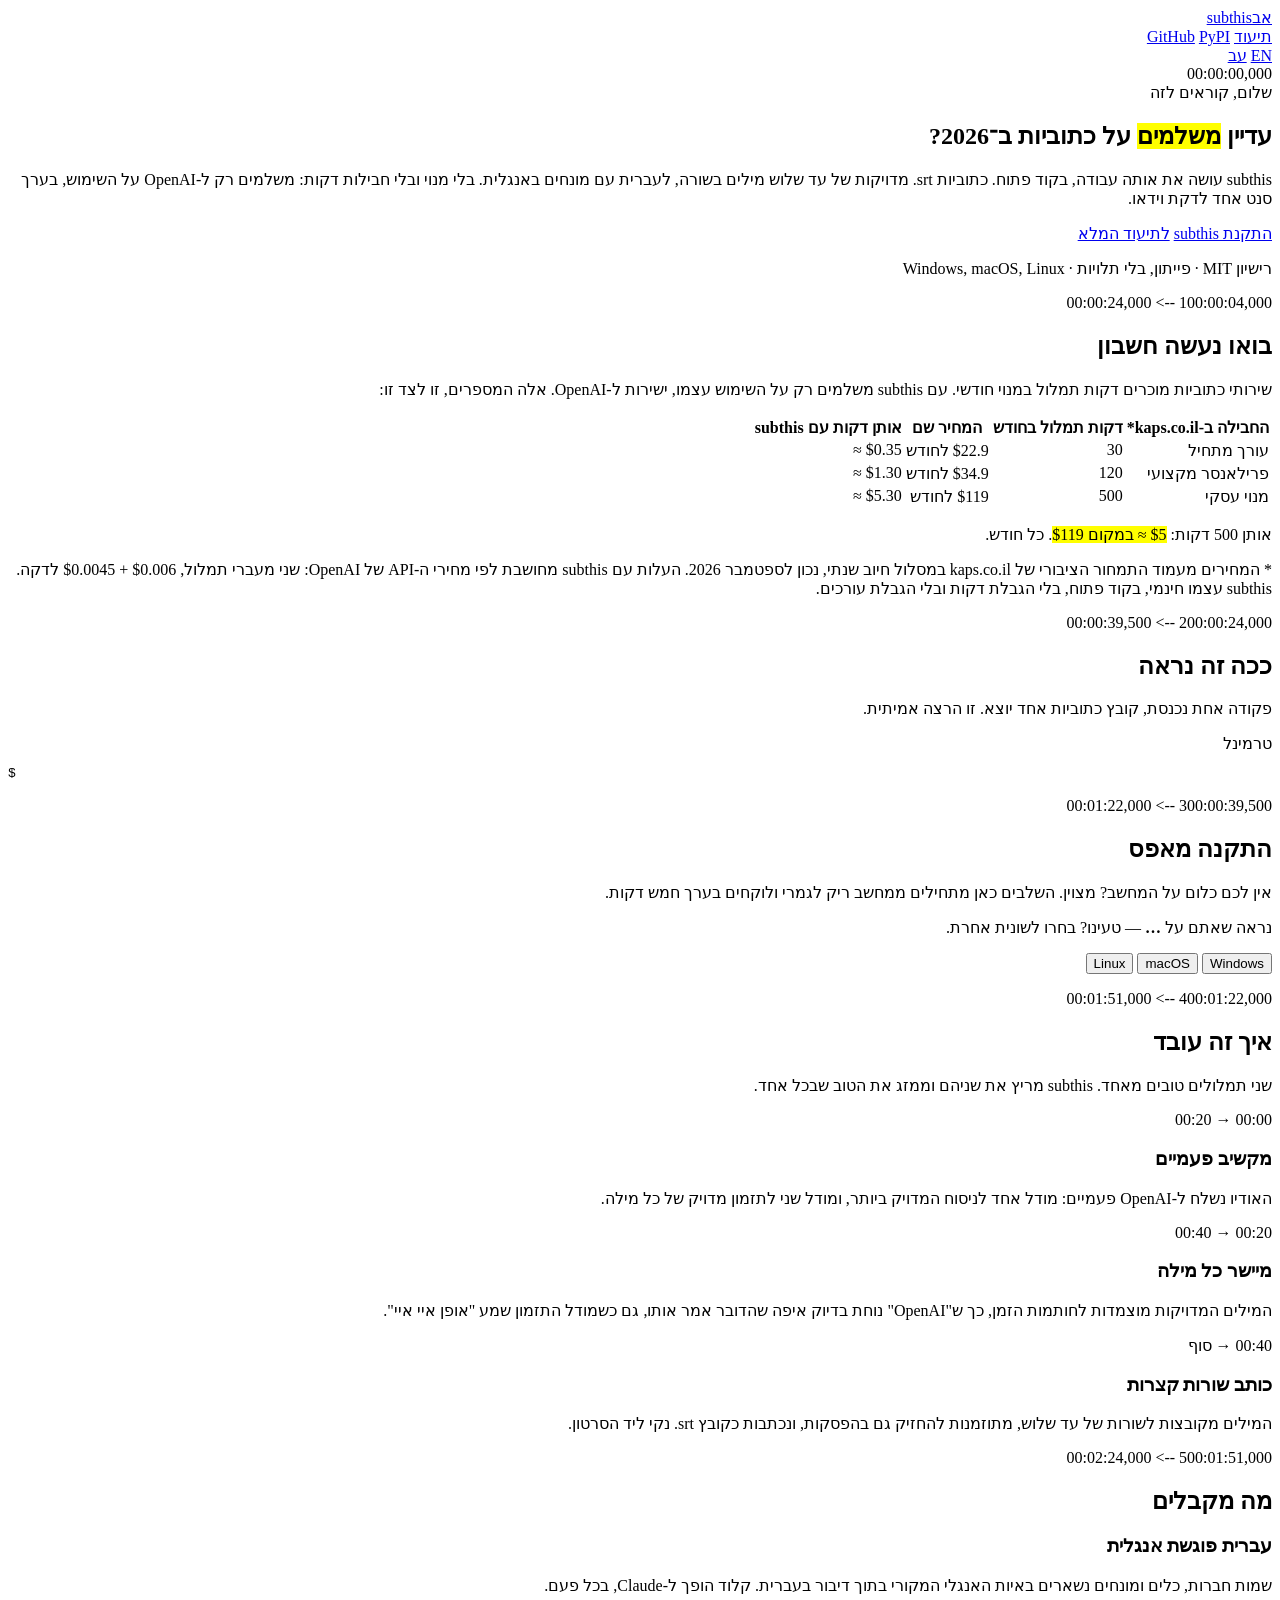
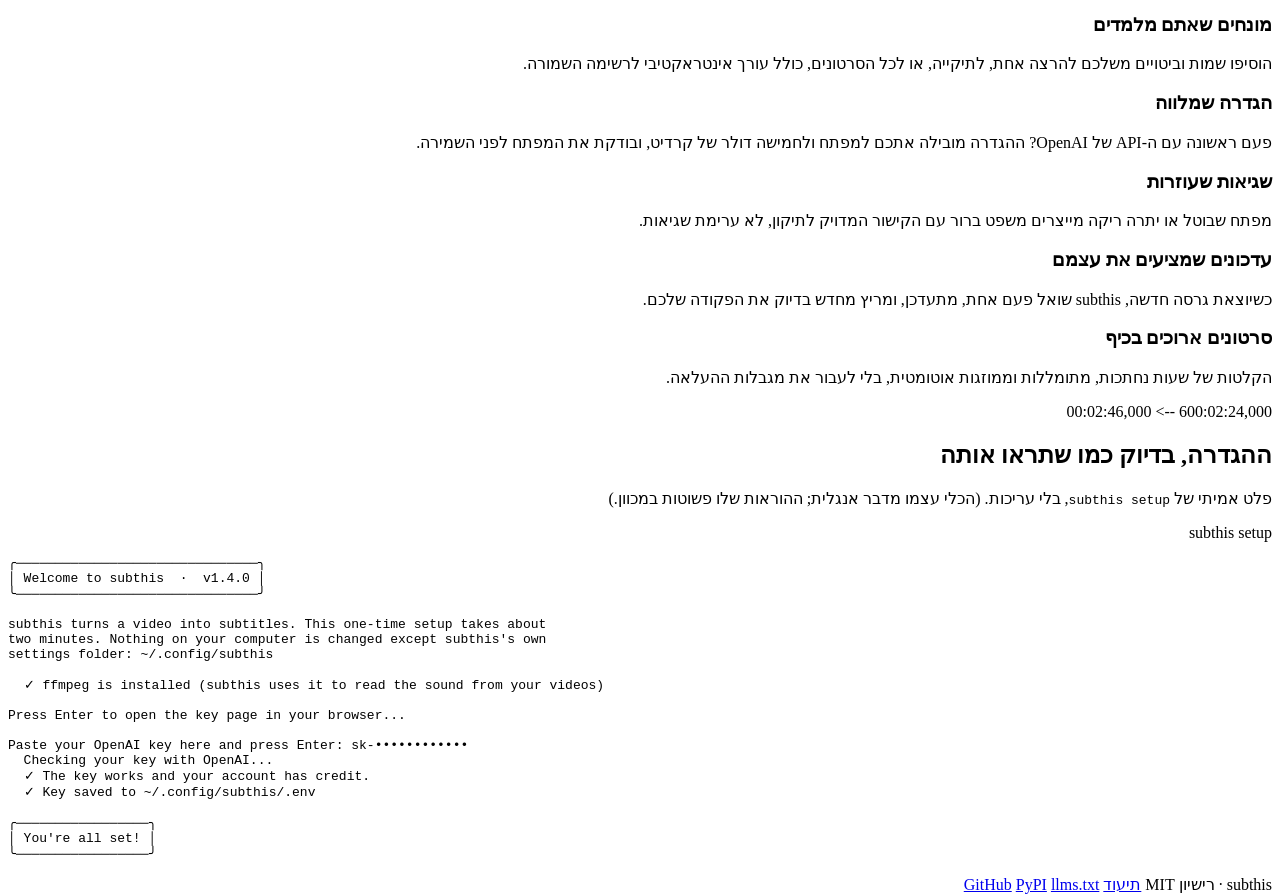
==== commit 1741ab85: "Simplify setup: explain first, Enter opens the browser (1.7.1) Drops the have-you-used-the-API quest" ====
--- a/site/index.html
+++ b/site/index.html
@@ -229,7 +229,7 @@
 
 <span class="ok">  ✓ </span>ffmpeg is installed (subthis uses it to read the sound from your videos)
 
-Have you used the OpenAI API before? Type y (yes) or n (no): y
+Press Enter to open the key page in your browser...
 
 Paste your OpenAI key here and press Enter: sk-••••••••••••
   Checking your key with OpenAI...
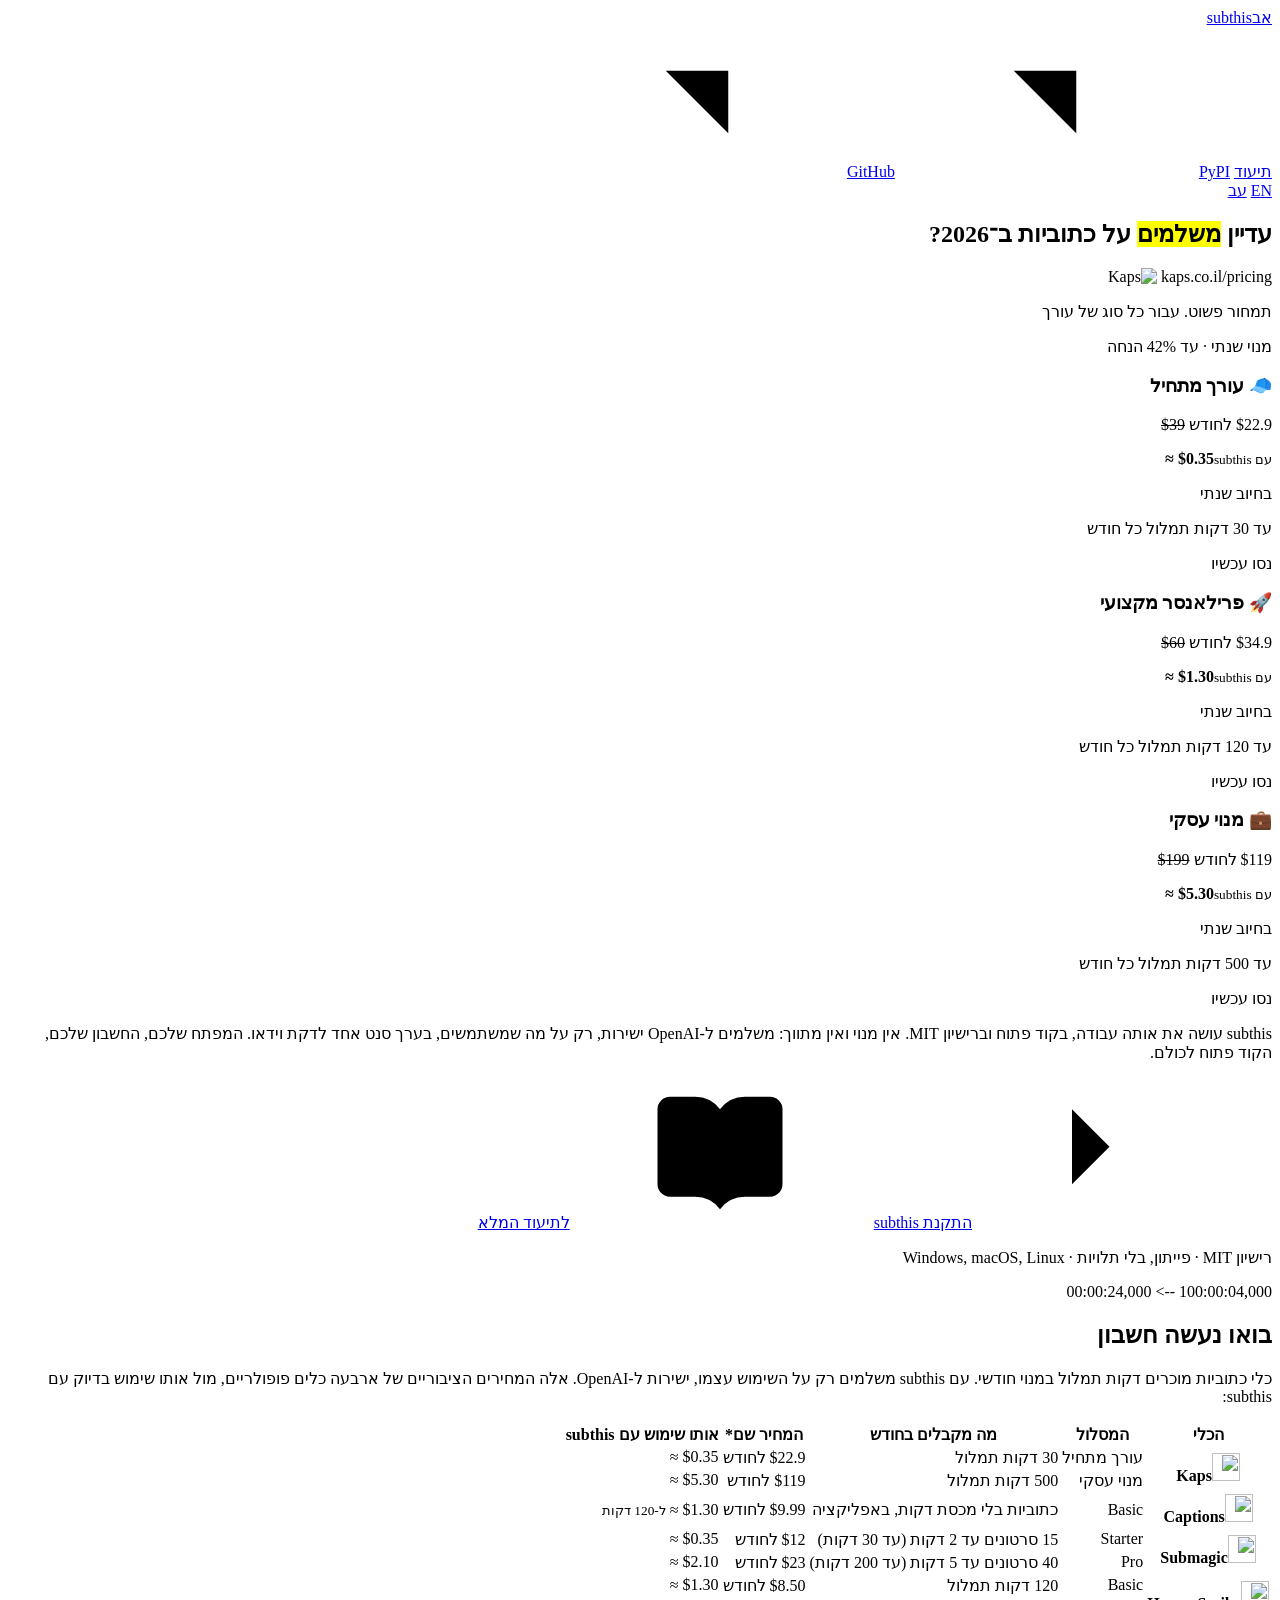
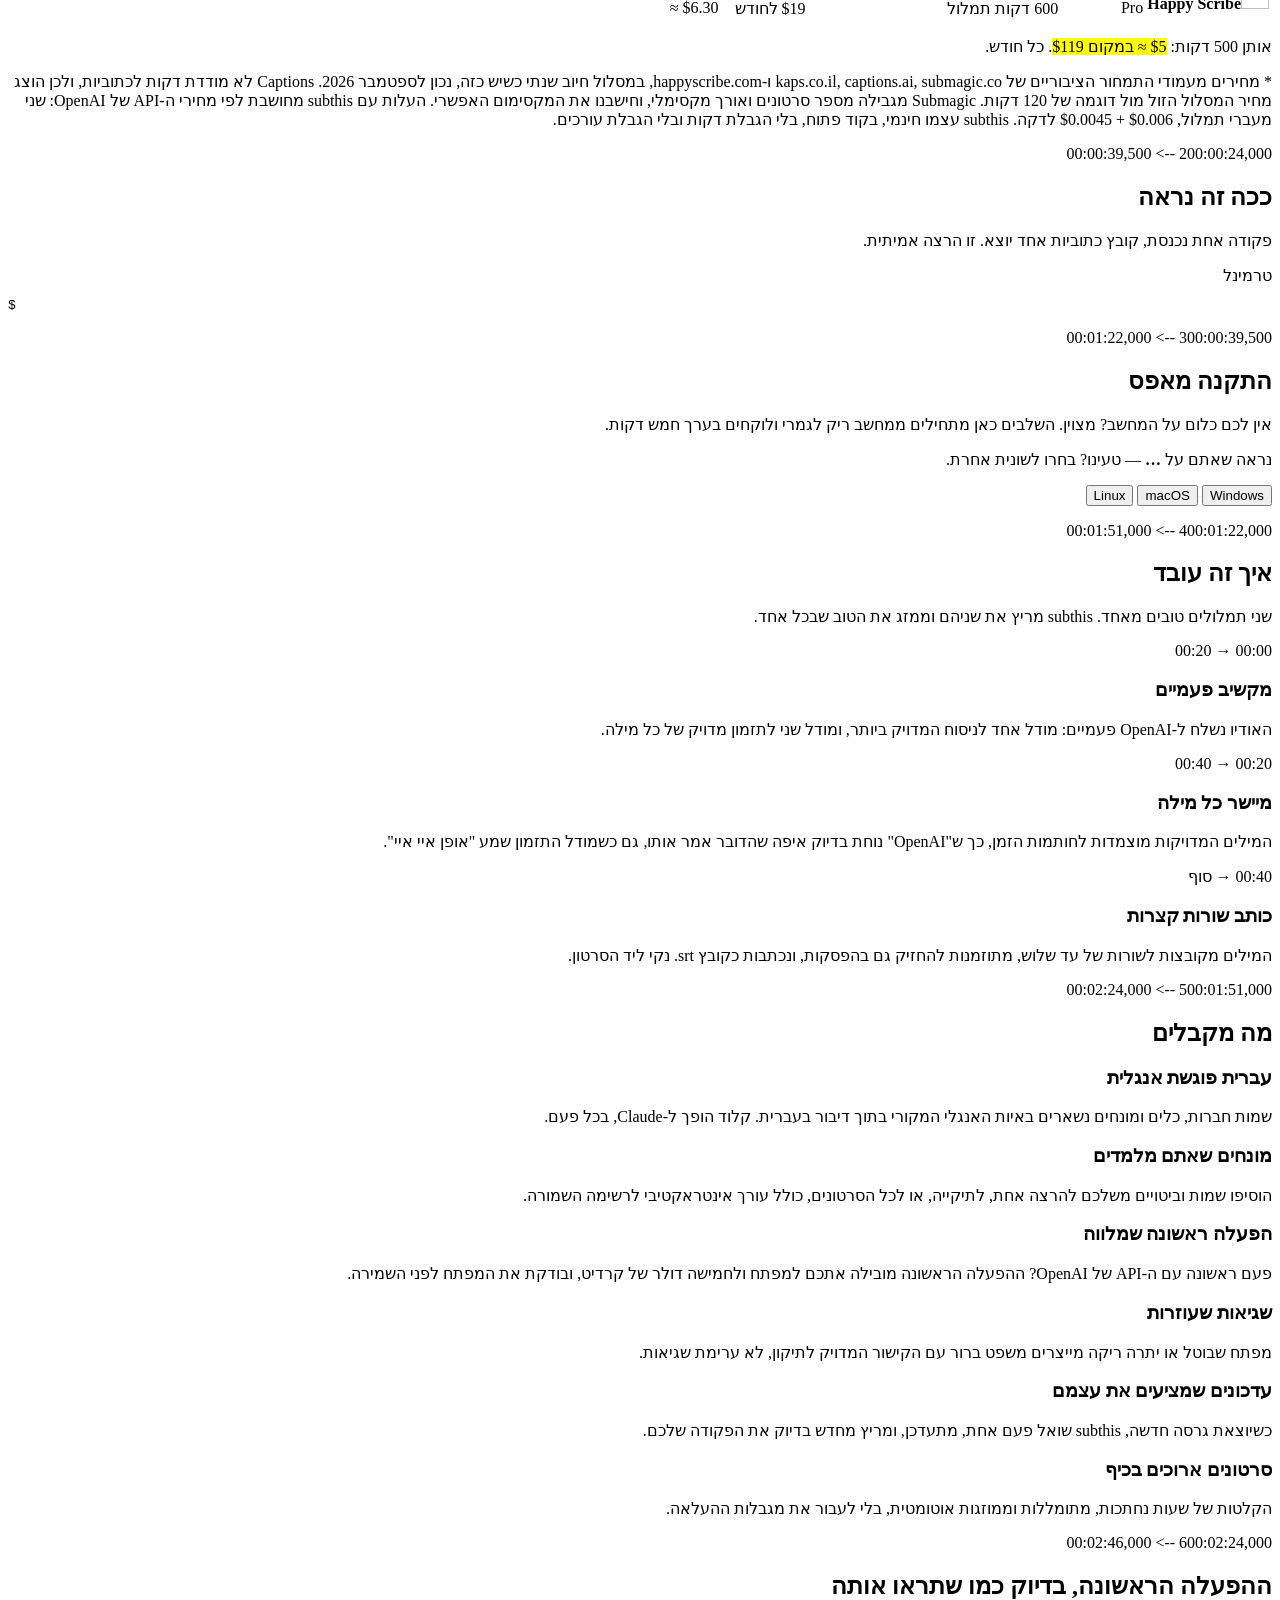
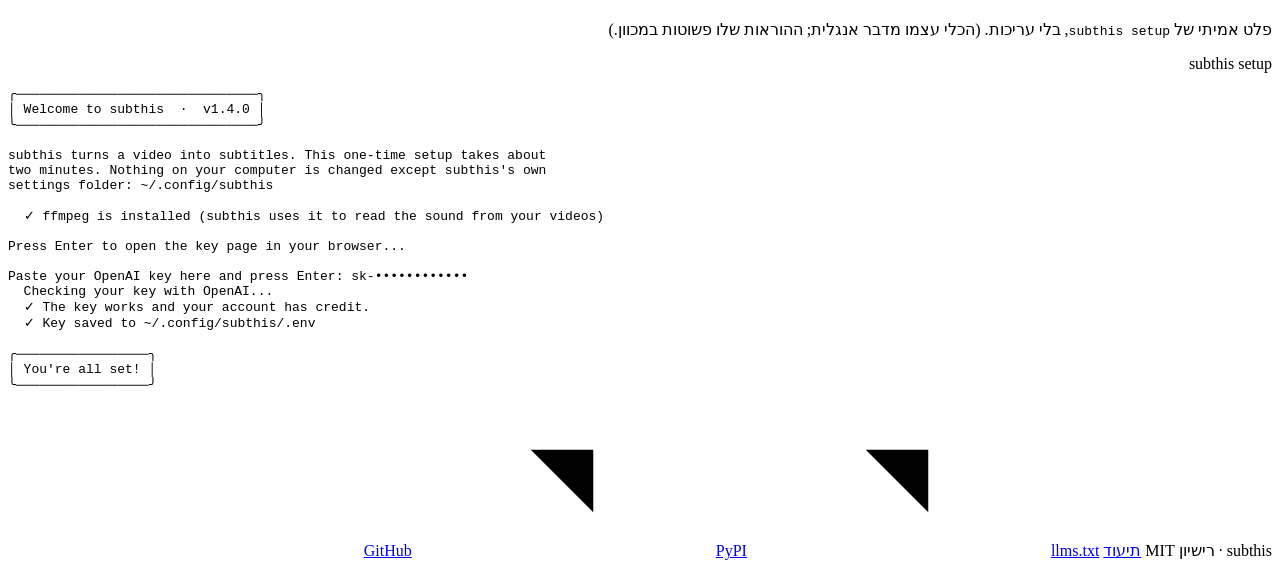
==== commit 1cff333b: "Cross-platform hardening from three independent audits (1.8.0) Correctness: chunks are 20 minutes (t" ====
--- a/site/index.html
+++ b/site/index.html
@@ -10,18 +10,26 @@
 <link rel="icon" href="/assets/favicon.svg" type="image/svg+xml">
 <link rel="preconnect" href="https://fonts.googleapis.com">
 <link rel="preconnect" href="https://fonts.gstatic.com" crossorigin>
-<link href="https://fonts.googleapis.com/css2?family=Suez+One&family=Rubik:wght@400;500&family=IBM+Plex+Mono:wght@400;600&display=swap" rel="stylesheet">
-<link rel="stylesheet" href="/assets/style.css">
+<link href="https://fonts.googleapis.com/css2?family=Rubik:wght@500;700&family=Heebo:wght@400;500&family=IBM+Plex+Mono:wght@400;600&display=swap" rel="stylesheet">
+<link rel="stylesheet" href="/assets/style.css?v=202609021544">
 </head>
 <body>
+<svg hidden aria-hidden="true" style="display:none">
+  <!-- Lucide icons (ISC) https://lucide.dev -->
+  <symbol id="i-copy" viewBox="0 0 24 24"><rect width="14" height="14" x="8" y="8" rx="2" ry="2"/><path d="M4 16c-1.1 0-2-.9-2-2V4c0-1.1.9-2 2-2h10c1.1 0 2 .9 2 2"/></symbol>
+  <symbol id="i-check" viewBox="0 0 24 24"><path d="M20 6 9 17l-5-5"/></symbol>
+  <symbol id="i-ext" viewBox="0 0 24 24"><path d="M7 7h10v10"/><path d="M7 17 17 7"/></symbol>
+  <symbol id="i-terminal" viewBox="0 0 24 24"><path d="M12 19h8"/><path d="m4 17 6-6-6-6"/></symbol>
+  <symbol id="i-book" viewBox="0 0 24 24"><path d="M12 5v16"/><path d="M20.001 19A2 2 0 0022 17V5a2 2 0 00-1.999-2L16 3.002A5 5 0 0012 5a5 5 0 00-4-2H4a2 2 0 00-2 2v12a2 2 0 001.999 2H8a5 5 0 014 2 5 5 0 014-2z"/></symbol>
+</svg>
 
 <header class="site-header">
   <div class="wrap">
     <a class="logo" href="/"><span class="cap">אב</span>subthis</a>
     <nav class="site-nav" aria-label="ניווט">
       <a href="/docs/">תיעוד</a>
-      <a href="https://github.com/ItayCohen-Prog/subthis">GitHub</a>
-      <a href="https://pypi.org/project/subthis/">PyPI</a>
+      <a href="https://github.com/ItayCohen-Prog/subthis">GitHub<svg class="ic ic-ext"><use href="#i-ext"/></svg></a>
+      <a href="https://pypi.org/project/subthis/">PyPI<svg class="ic ic-ext"><use href="#i-ext"/></svg></a>
       <div class="lang-switch" aria-label="שפה">
         <a href="/en/" lang="en">EN</a>
         <a class="active" href="/" aria-current="true">עב</a>
@@ -33,15 +41,54 @@
 <main>
   <section class="hero">
     <div class="wrap">
-      <div class="screen" aria-hidden="true">
-        <span class="timecode">00:00:00,000</span>
-        <div class="cue" data-cues='["שלום, קוראים לזה","<mark>subthis</mark>","הוא מכין כתוביות","שלוש מילים <mark>בכל פעם</mark>","עברית ואנגלית","באותו <mark>משפט</mark>","ישר מהטרמינל","בלי <mark>עריכה ידנית</mark>","מוכן תוך דקות"]'>שלום, קוראים לזה</div>
-      </div>
       <h1>עדיין <mark>משלמים</mark> על כתוביות ב־2026?</h1>
-      <p class="sub">subthis עושה את אותה עבודה, בקוד פתוח. כתוביות ‎.srt‎ מדויקות של עד שלוש מילים בשורה, לעברית עם מונחים באנגלית. בלי מנוי ובלי חבילות דקות: משלמים רק ל‑OpenAI על השימוש, בערך סנט אחד לדקת וידאו.</p>
+      <div class="kaps-mock" dir="rtl">
+        <div class="term-bar">
+          <i></i><i></i><i></i>
+          <span dir="ltr">kaps.co.il/pricing</span>
+          <span class="kp-logo"><img src="/assets/kaps-logo.png" alt="Kaps" width="106" height="28"></span>
+        </div>
+        <div class="kp-body">
+          <p class="kp-title">תמחור פשוט. עבור כל סוג של עורך</p>
+          <p class="kp-toggle"><span class="kp-pill">מנוי שנתי · עד 42% הנחה</span></p>
+          <div class="kp-cards">
+          <div class="kp-card">
+            <h3><span class="kp-emoji" aria-hidden="true">🧢</span> עורך מתחיל</h3>
+            <div class="kp-price-row">
+              <p class="kp-price"><span class="kp-amount"><span dir="ltr">$22.9</span> לחודש</span> <s dir="ltr">$39</s></p>
+              <span class="kp-tag"><small>עם subthis</small><b dir="ltr">≈ $0.35</b></span>
+            </div>
+            <p class="kp-note">בחיוב שנתי</p>
+            <p class="kp-mins">עד 30 דקות תמלול כל חודש</p>
+            <span class="kp-btn">נסו עכשיו</span>
+          </div>
+          <div class="kp-card featured">
+            <h3><span class="kp-emoji" aria-hidden="true">🚀</span> פרילאנסר מקצועי</h3>
+            <div class="kp-price-row">
+              <p class="kp-price"><span class="kp-amount"><span dir="ltr">$34.9</span> לחודש</span> <s dir="ltr">$60</s></p>
+              <span class="kp-tag"><small>עם subthis</small><b dir="ltr">≈ $1.30</b></span>
+            </div>
+            <p class="kp-note">בחיוב שנתי</p>
+            <p class="kp-mins">עד 120 דקות תמלול כל חודש</p>
+            <span class="kp-btn">נסו עכשיו</span>
+          </div>
+          <div class="kp-card">
+            <h3><span class="kp-emoji" aria-hidden="true">💼</span> מנוי עסקי</h3>
+            <div class="kp-price-row">
+              <p class="kp-price"><span class="kp-amount"><span dir="ltr">$119</span> לחודש</span> <s dir="ltr">$199</s></p>
+              <span class="kp-tag"><small>עם subthis</small><b dir="ltr">≈ $5.30</b></span>
+            </div>
+            <p class="kp-note">בחיוב שנתי</p>
+            <p class="kp-mins">עד 500 דקות תמלול כל חודש</p>
+            <span class="kp-btn">נסו עכשיו</span>
+          </div>
+          </div>
+        </div>
+      </div>
+      <p class="sub">subthis עושה את אותה עבודה, בקוד פתוח וברישיון MIT. אין מנוי ואין מתווך: משלמים ל‑OpenAI ישירות, רק על מה שמשתמשים, בערך סנט אחד לדקת וידאו. המפתח שלכם, החשבון שלכם, הקוד פתוח לכולם.</p>
       <div class="cta-row">
-        <a class="btn primary" href="#install">התקנת subthis</a>
-        <a class="btn" href="/docs/">לתיעוד המלא</a>
+        <a class="btn primary" href="#install"><svg class="ic"><use href="#i-terminal"/></svg>התקנת subthis</a>
+        <a class="btn" href="/docs/"><svg class="ic"><use href="#i-book"/></svg>לתיעוד המלא</a>
       </div>
       <p class="badges">רישיון MIT · פייתון, בלי תלויות · Windows, macOS, Linux</p>
     </div>
@@ -51,19 +98,23 @@
     <div class="wrap">
       <p class="cue-label"><span class="n">1</span><span>00:00:04,000 --&gt; 00:00:24,000</span></p>
       <h2>בואו נעשה חשבון</h2>
-      <p class="lede">שירותי כתוביות מוכרים דקות תמלול במנוי חודשי. עם subthis משלמים רק על השימוש עצמו, ישירות ל‑OpenAI. אלה המספרים, זו לצד זו:</p>
+      <p class="lede">כלי כתוביות מוכרים דקות תמלול במנוי חודשי. עם subthis משלמים רק על השימוש עצמו, ישירות ל‑OpenAI. אלה המחירים הציבוריים של ארבעה כלים פופולריים, מול אותו שימוש בדיוק עם subthis:</p>
       <div style="overflow-x:auto">
       <table class="price-table">
-        <thead><tr><th>החבילה ב‑kaps.co.il*</th><th>דקות תמלול בחודש</th><th>המחיר שם</th><th>אותן דקות עם subthis</th></tr></thead>
+        <thead><tr><th>הכלי</th><th>המסלול</th><th>מה מקבלים בחודש</th><th>המחיר שם*</th><th>אותו שימוש עם subthis</th></tr></thead>
         <tbody>
-          <tr><td>עורך מתחיל</td><td><span dir="ltr">30</span></td><td><span dir="ltr">$22.9</span> לחודש</td><td class="ours"><span dir="ltr">≈ $0.35</span></td></tr>
-          <tr><td>פרילאנסר מקצועי</td><td><span dir="ltr">120</span></td><td><span dir="ltr">$34.9</span> לחודש</td><td class="ours"><span dir="ltr">≈ $1.30</span></td></tr>
-          <tr><td>מנוי עסקי</td><td><span dir="ltr">500</span></td><td><span dir="ltr">$119</span> לחודש</td><td class="ours"><span dir="ltr">≈ $5.30</span></td></tr>
+          <tr><th scope="row" rowspan="2" class="tool"><span class="tool-chip"><img src="/assets/logos/kaps.png" alt="" width="28" height="28"><span>Kaps</span></span></th><td>עורך מתחיל</td><td>30 דקות תמלול</td><td class="price"><span dir="ltr">$22.9</span> לחודש</td><td class="ours"><span dir="ltr">≈ $0.35</span></td></tr>
+          <tr><td>מנוי עסקי</td><td>500 דקות תמלול</td><td class="price"><span dir="ltr">$119</span> לחודש</td><td class="ours"><span dir="ltr">≈ $5.30</span></td></tr>
+          <tr><th scope="row" rowspan="1" class="tool"><span class="tool-chip"><img src="/assets/logos/captions.png" alt="" width="28" height="28"><span>Captions</span></span></th><td>Basic</td><td>כתוביות בלי מכסת דקות, באפליקציה</td><td class="price"><span dir="ltr">$9.99</span> לחודש</td><td class="ours"><span dir="ltr">≈ $1.30</span> <small>ל‑120 דקות</small></td></tr>
+          <tr><th scope="row" rowspan="2" class="tool"><span class="tool-chip"><img src="/assets/logos/submagic.png" alt="" width="28" height="28"><span>Submagic</span></span></th><td>Starter</td><td>15 סרטונים עד 2 דקות (עד 30 דקות)</td><td class="price"><span dir="ltr">$12</span> לחודש</td><td class="ours"><span dir="ltr">≈ $0.35</span></td></tr>
+          <tr><td>Pro</td><td>40 סרטונים עד 5 דקות (עד 200 דקות)</td><td class="price"><span dir="ltr">$23</span> לחודש</td><td class="ours"><span dir="ltr">≈ $2.10</span></td></tr>
+          <tr><th scope="row" rowspan="2" class="tool"><span class="tool-chip"><img src="/assets/logos/happyscribe.png" alt="" width="28" height="28"><span>Happy Scribe</span></span></th><td>Basic</td><td>120 דקות תמלול</td><td class="price"><span dir="ltr">$8.50</span> לחודש</td><td class="ours"><span dir="ltr">≈ $1.30</span></td></tr>
+          <tr><td>Pro</td><td>600 דקות תמלול</td><td class="price"><span dir="ltr">$19</span> לחודש</td><td class="ours"><span dir="ltr">≈ $6.30</span></td></tr>
         </tbody>
       </table>
       </div>
       <p class="verdict">אותן 500 דקות: <mark><span dir="ltr">≈ $5</span> במקום <span dir="ltr">$119</span></mark>. כל חודש.</p>
-      <p class="footnote">* המחירים מעמוד התמחור הציבורי של kaps.co.il במסלול חיוב שנתי, נכון לספטמבר 2026. העלות עם subthis מחושבת לפי מחירי ה‑API של OpenAI: שני מעברי תמלול, <span dir="ltr">$0.0045 + $0.006</span> לדקה. subthis עצמו חינמי, בקוד פתוח, בלי הגבלת דקות ובלי הגבלת עורכים.</p>
+      <p class="footnote">* מחירים מעמודי התמחור הציבוריים של kaps.co.il, captions.ai, submagic.co ו‑happyscribe.com, במסלול חיוב שנתי כשיש כזה, נכון לספטמבר 2026. Captions לא מודדת דקות לכתוביות, ולכן הוצג מחיר המסלול הזול מול דוגמה של 120 דקות. Submagic מגבילה מספר סרטונים ואורך מקסימלי, וחישבנו את המקסימום האפשרי. העלות עם subthis מחושבת לפי מחירי ה‑API של OpenAI: שני מעברי תמלול, <span dir="ltr">$0.0045 + $0.006</span> לדקה. subthis עצמו חינמי, בקוד פתוח, בלי הגבלת דקות ובלי הגבלת עורכים.</p>
     </div>
   </section>
 
@@ -106,18 +157,18 @@
           </li>
           <li>
             <h3>התקינו את uv (הוא מביא איתו את פייתון)</h3>
-            <div class="copy-wrap"><pre class="code" dir="ltr">powershell -ExecutionPolicy ByPass -c "irm https://astral.sh/uv/install.ps1 | iex"</pre><button class="copy-btn" data-done="הועתק">העתקה</button></div>
+            <div class="copy-wrap"><pre class="code" dir="ltr">powershell -ExecutionPolicy ByPass -c "irm https://astral.sh/uv/install.ps1 | iex"</pre><button class="copy-btn" title="העתקה" aria-label="העתקה" data-done="הועתק"><svg class="ic ic-copy"><use href="#i-copy"/></svg><svg class="ic ic-check"><use href="#i-check"/></svg></button></div>
             <p>סגרו את PowerShell ופתחו אותו מחדש כדי שיכיר את הפקודה החדשה.</p>
           </li>
           <li>
             <h3>התקינו את ffmpeg (הוא קורא את הסאונד מהסרטונים)</h3>
-            <div class="copy-wrap"><pre class="code" dir="ltr">winget install ffmpeg</pre><button class="copy-btn" data-done="הועתק">העתקה</button></div>
-          </li>
-          <li>
-            <h3>התקינו את subthis והריצו את ההגדרה</h3>
+            <div class="copy-wrap"><pre class="code" dir="ltr">winget install --id Gyan.FFmpeg -e</pre><button class="copy-btn" title="העתקה" aria-label="העתקה" data-done="הועתק"><svg class="ic ic-copy"><use href="#i-copy"/></svg><svg class="ic ic-check"><use href="#i-check"/></svg></button></div>
+          </li>
+          <li>
+            <h3>התקינו את subthis והריצו את ההפעלה הראשונה</h3>
             <div class="copy-wrap"><pre class="code" dir="ltr">uv tool install subthis
-subthis setup</pre><button class="copy-btn" data-done="הועתק">העתקה</button></div>
-            <p>ההגדרה מלווה אתכם צעד-צעד להשגת מפתח OpenAI, גם אם מעולם לא השתמשתם בו.</p>
+subthis setup</pre><button class="copy-btn" title="העתקה" aria-label="העתקה" data-done="הועתק"><svg class="ic ic-copy"><use href="#i-copy"/></svg><svg class="ic ic-check"><use href="#i-check"/></svg></button></div>
+            <p>ההפעלה הראשונה מלווה אתכם צעד-צעד להשגת מפתח OpenAI, גם אם מעולם לא השתמשתם בו.</p>
           </li>
         </ol>
       </div>
@@ -130,19 +181,19 @@
           </li>
           <li>
             <h3>התקינו את uv (הוא מביא איתו את פייתון)</h3>
-            <div class="copy-wrap"><pre class="code" dir="ltr">curl -LsSf https://astral.sh/uv/install.sh | sh</pre><button class="copy-btn" data-done="הועתק">העתקה</button></div>
+            <div class="copy-wrap"><pre class="code" dir="ltr">curl -LsSf https://astral.sh/uv/install.sh | sh</pre><button class="copy-btn" title="העתקה" aria-label="העתקה" data-done="הועתק"><svg class="ic ic-copy"><use href="#i-copy"/></svg><svg class="ic ic-check"><use href="#i-check"/></svg></button></div>
             <p>סגרו את הטרמינל ופתחו אותו מחדש כדי שיכיר את הפקודה החדשה.</p>
           </li>
           <li>
             <h3>התקינו את ffmpeg (הוא קורא את הסאונד מהסרטונים)</h3>
-            <div class="copy-wrap"><pre class="code" dir="ltr">brew install ffmpeg</pre><button class="copy-btn" data-done="הועתק">העתקה</button></div>
+            <div class="copy-wrap"><pre class="code" dir="ltr">brew install ffmpeg</pre><button class="copy-btn" title="העתקה" aria-label="העתקה" data-done="הועתק"><svg class="ic ic-copy"><use href="#i-copy"/></svg><svg class="ic ic-check"><use href="#i-check"/></svg></button></div>
             <p>‏אין לכם Homebrew? התקינו אותו קודם עם הפקודה שבאתר <a href="https://brew.sh">brew.sh</a>, ואז הריצו את השורה למעלה.</p>
           </li>
           <li>
-            <h3>התקינו את subthis והריצו את ההגדרה</h3>
+            <h3>התקינו את subthis והריצו את ההפעלה הראשונה</h3>
             <div class="copy-wrap"><pre class="code" dir="ltr">uv tool install subthis
-subthis setup</pre><button class="copy-btn" data-done="הועתק">העתקה</button></div>
-            <p>ההגדרה מלווה אתכם צעד-צעד להשגת מפתח OpenAI, גם אם מעולם לא השתמשתם בו.</p>
+subthis setup</pre><button class="copy-btn" title="העתקה" aria-label="העתקה" data-done="הועתק"><svg class="ic ic-copy"><use href="#i-copy"/></svg><svg class="ic ic-check"><use href="#i-check"/></svg></button></div>
+            <p>ההפעלה הראשונה מלווה אתכם צעד-צעד להשגת מפתח OpenAI, גם אם מעולם לא השתמשתם בו.</p>
           </li>
         </ol>
       </div>
@@ -155,20 +206,20 @@
           </li>
           <li>
             <h3>התקינו את uv (הוא מביא איתו את פייתון)</h3>
-            <div class="copy-wrap"><pre class="code" dir="ltr">curl -LsSf https://astral.sh/uv/install.sh | sh</pre><button class="copy-btn" data-done="הועתק">העתקה</button></div>
+            <div class="copy-wrap"><pre class="code" dir="ltr">curl -LsSf https://astral.sh/uv/install.sh | sh</pre><button class="copy-btn" title="העתקה" aria-label="העתקה" data-done="הועתק"><svg class="ic ic-copy"><use href="#i-copy"/></svg><svg class="ic ic-check"><use href="#i-check"/></svg></button></div>
             <p>אחרי ההתקנה פתחו טרמינל חדש כדי שיכיר את הפקודה.</p>
           </li>
           <li>
             <h3>התקינו את ffmpeg (הוא קורא את הסאונד מהסרטונים)</h3>
             <div class="copy-wrap"><pre class="code" dir="ltr">sudo apt install ffmpeg      # Debian / Ubuntu
 sudo dnf install ffmpeg      # Fedora
-sudo pacman -S ffmpeg        # Arch</pre><button class="copy-btn" data-done="הועתק">העתקה</button></div>
-          </li>
-          <li>
-            <h3>התקינו את subthis והריצו את ההגדרה</h3>
+sudo pacman -S ffmpeg        # Arch</pre><button class="copy-btn" title="העתקה" aria-label="העתקה" data-done="הועתק"><svg class="ic ic-copy"><use href="#i-copy"/></svg><svg class="ic ic-check"><use href="#i-check"/></svg></button></div>
+          </li>
+          <li>
+            <h3>התקינו את subthis והריצו את ההפעלה הראשונה</h3>
             <div class="copy-wrap"><pre class="code" dir="ltr">uv tool install subthis
-subthis setup</pre><button class="copy-btn" data-done="הועתק">העתקה</button></div>
-            <p>ההגדרה מלווה אתכם צעד-צעד להשגת מפתח OpenAI, גם אם מעולם לא השתמשתם בו.</p>
+subthis setup</pre><button class="copy-btn" title="העתקה" aria-label="העתקה" data-done="הועתק"><svg class="ic ic-copy"><use href="#i-copy"/></svg><svg class="ic ic-check"><use href="#i-check"/></svg></button></div>
+            <p>ההפעלה הראשונה מלווה אתכם צעד-צעד להשגת מפתח OpenAI, גם אם מעולם לא השתמשתם בו.</p>
           </li>
         </ol>
       </div>
@@ -204,7 +255,7 @@
       <div class="grid">
         <div class="card"><h3>עברית פוגשת אנגלית</h3><p>שמות חברות, כלים ומונחים נשארים באיות האנגלי המקורי בתוך דיבור בעברית. קלוד הופך ל‑Claude, בכל פעם.</p></div>
         <div class="card"><h3>מונחים שאתם מלמדים</h3><p>הוסיפו שמות וביטויים משלכם להרצה אחת, לתיקייה, או לכל הסרטונים, כולל עורך אינטראקטיבי לרשימה השמורה.</p></div>
-        <div class="card"><h3>הגדרה שמלווה</h3><p>פעם ראשונה עם ה‑API של OpenAI? ההגדרה מובילה אתכם למפתח ולחמישה דולר של קרדיט, ובודקת את המפתח לפני השמירה.</p></div>
+        <div class="card"><h3>הפעלה ראשונה שמלווה</h3><p>פעם ראשונה עם ה‑API של OpenAI? ההפעלה הראשונה מובילה אתכם למפתח ולחמישה דולר של קרדיט, ובודקת את המפתח לפני השמירה.</p></div>
         <div class="card"><h3>שגיאות שעוזרות</h3><p>מפתח שבוטל או יתרה ריקה מייצרים משפט ברור עם הקישור המדויק לתיקון, לא ערימת שגיאות.</p></div>
         <div class="card"><h3>עדכונים שמציעים את עצמם</h3><p>כשיוצאת גרסה חדשה, subthis שואל פעם אחת, מתעדכן, ומריץ מחדש בדיוק את הפקודה שלכם.</p></div>
         <div class="card"><h3>סרטונים ארוכים בכיף</h3><p>הקלטות של שעות נחתכות, מתומללות וממוזגות אוטומטית, בלי לעבור את מגבלות ההעלאה.</p></div>
@@ -215,7 +266,7 @@
   <section class="block reveal" id="setup-shot">
     <div class="wrap">
       <p class="cue-label"><span class="n">6</span><span>00:02:24,000 --&gt; 00:02:46,000</span></p>
-      <h2>ההגדרה, בדיוק כמו שתראו אותה</h2>
+      <h2>ההפעלה הראשונה, בדיוק כמו שתראו אותה</h2>
       <p class="lede">פלט אמיתי של <code dir="ltr">subthis setup</code>, בלי עריכות. (הכלי עצמו מדבר אנגלית; ההוראות שלו פשוטות במכוון.)</p>
       <div class="term">
         <div class="term-bar"><i></i><i></i><i></i><span dir="ltr">subthis setup</span></div>
@@ -248,13 +299,13 @@
   <div class="wrap">
     <span>subthis · רישיון MIT</span>
     <a href="/docs/">תיעוד</a>
-    <a href="https://github.com/ItayCohen-Prog/subthis">GitHub</a>
-    <a href="https://pypi.org/project/subthis/">PyPI</a>
+    <a href="https://github.com/ItayCohen-Prog/subthis">GitHub<svg class="ic ic-ext"><use href="#i-ext"/></svg></a>
+    <a href="https://pypi.org/project/subthis/">PyPI<svg class="ic ic-ext"><use href="#i-ext"/></svg></a>
     <span class="spacer"></span>
     <a href="/llms.txt">llms.txt</a>
   </div>
 </footer>
 
-<script src="/assets/site.js"></script>
+<script src="/assets/site.js?v=202609021544"></script>
 </body>
 </html>
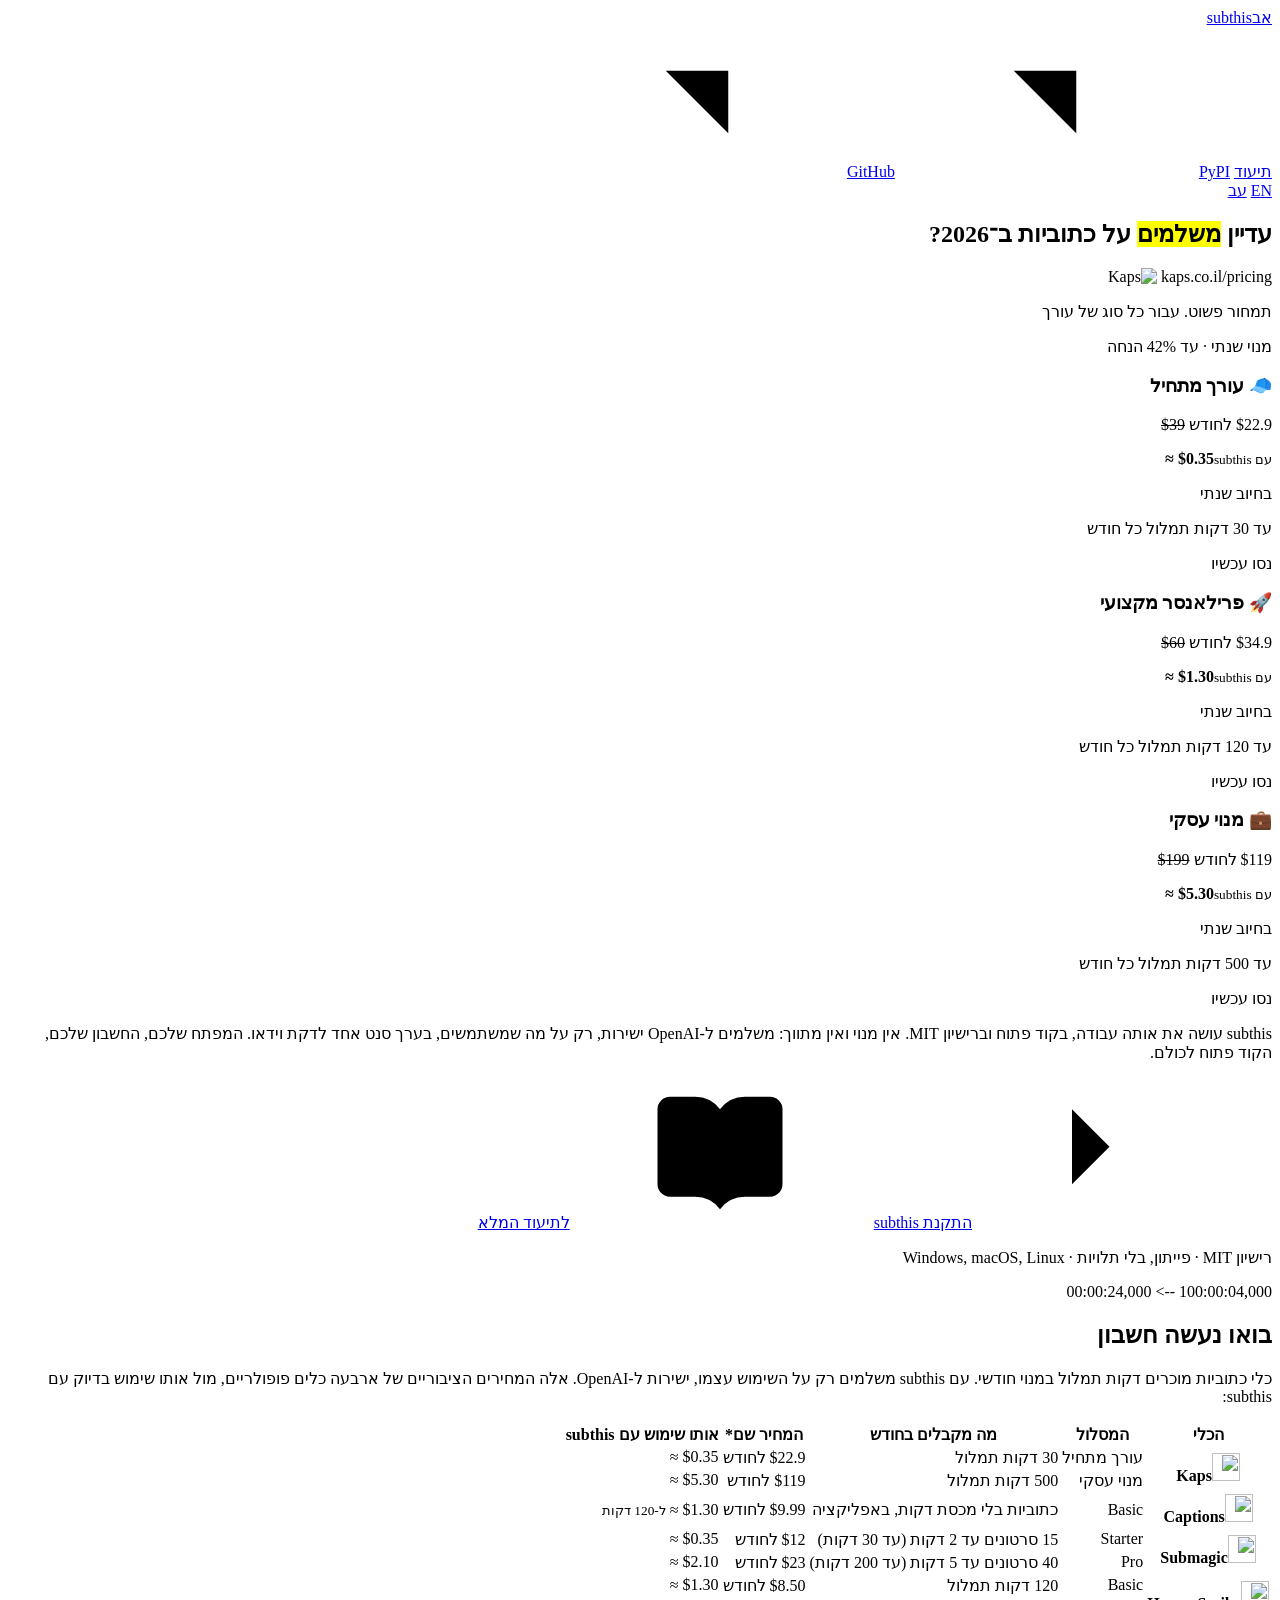
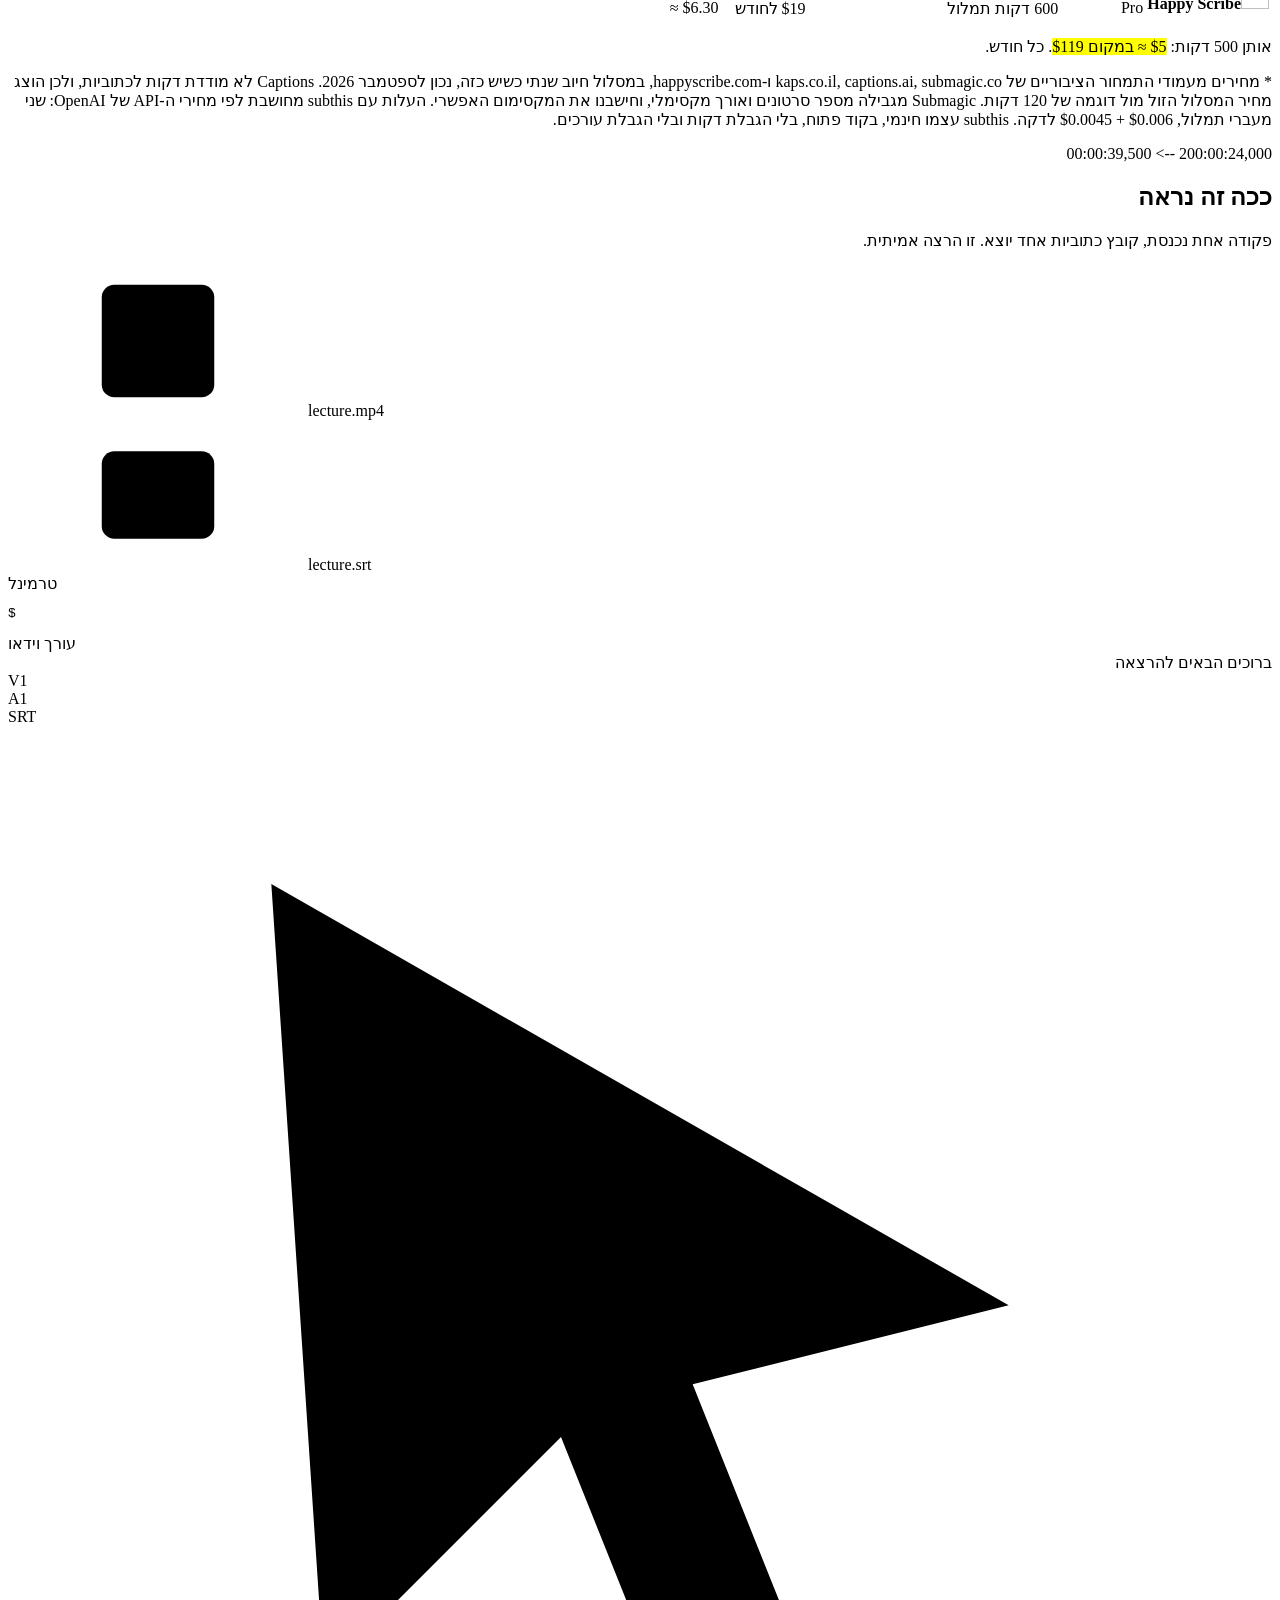
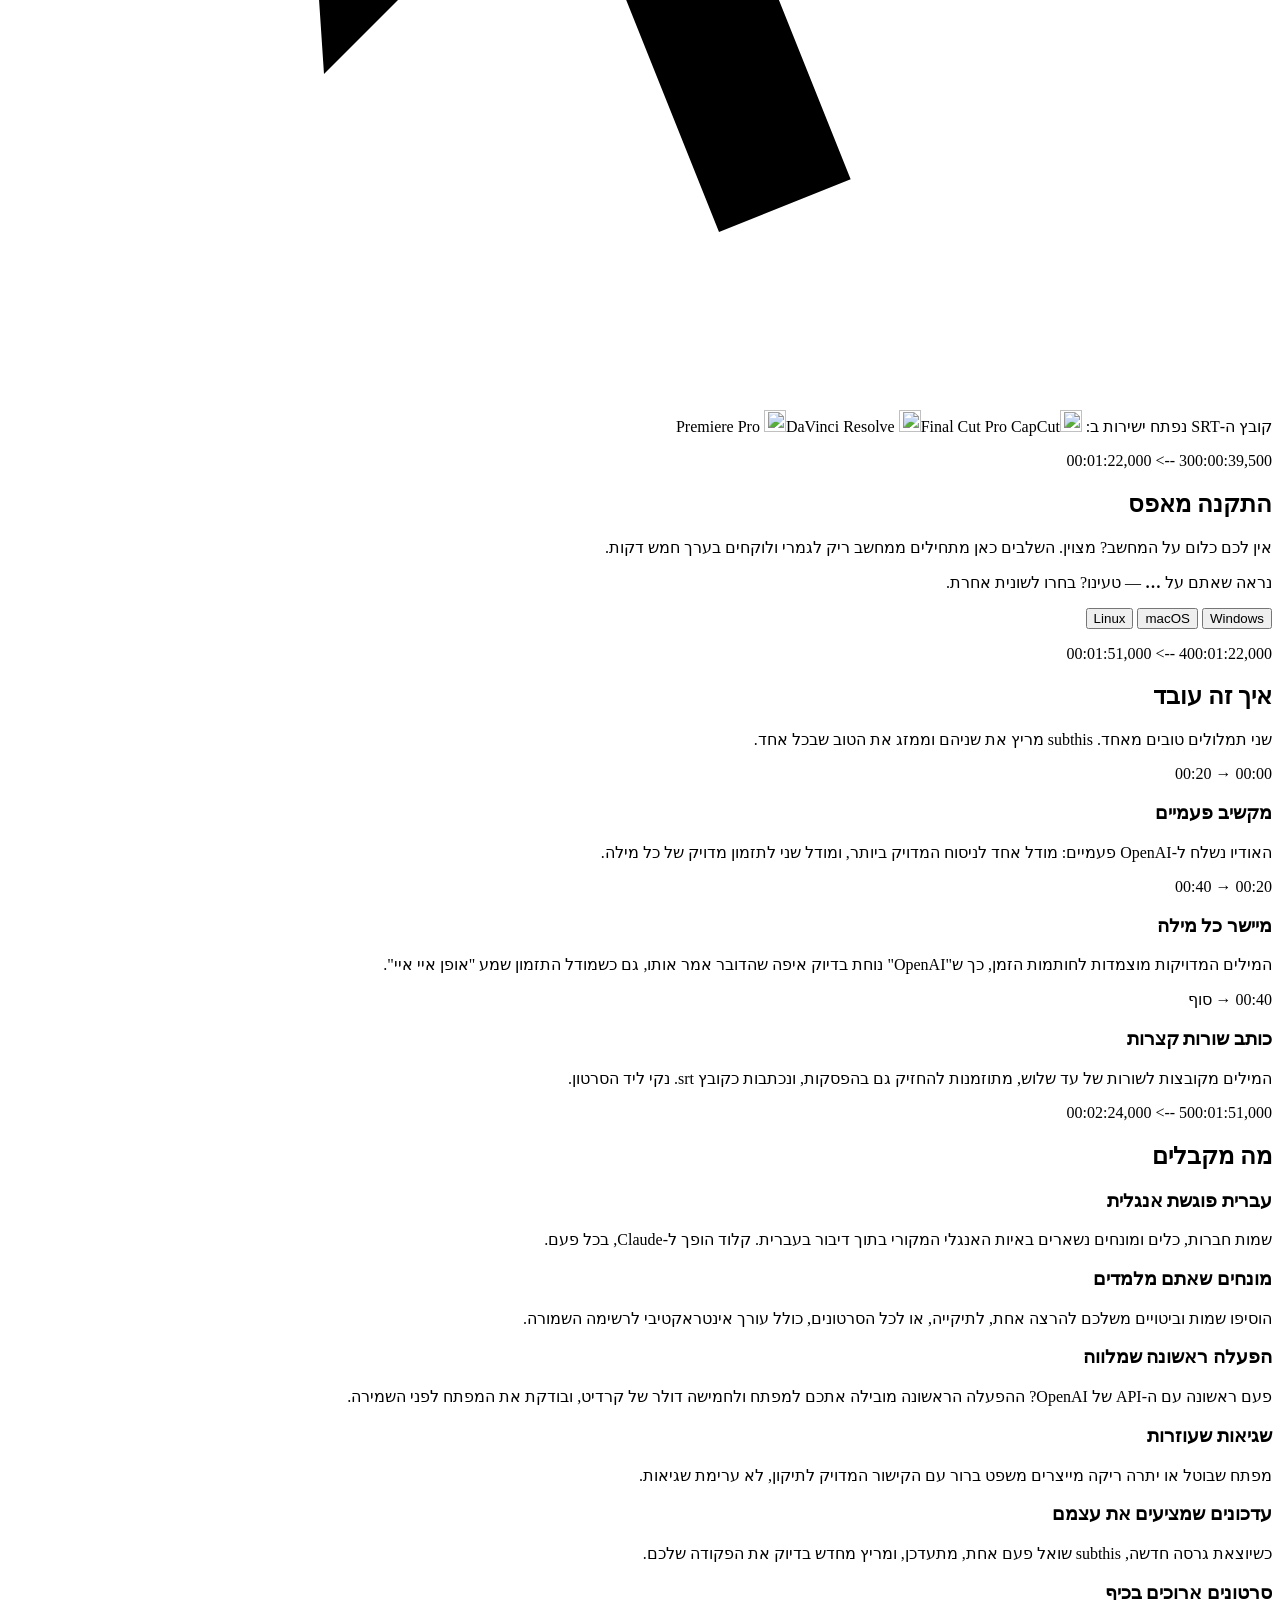
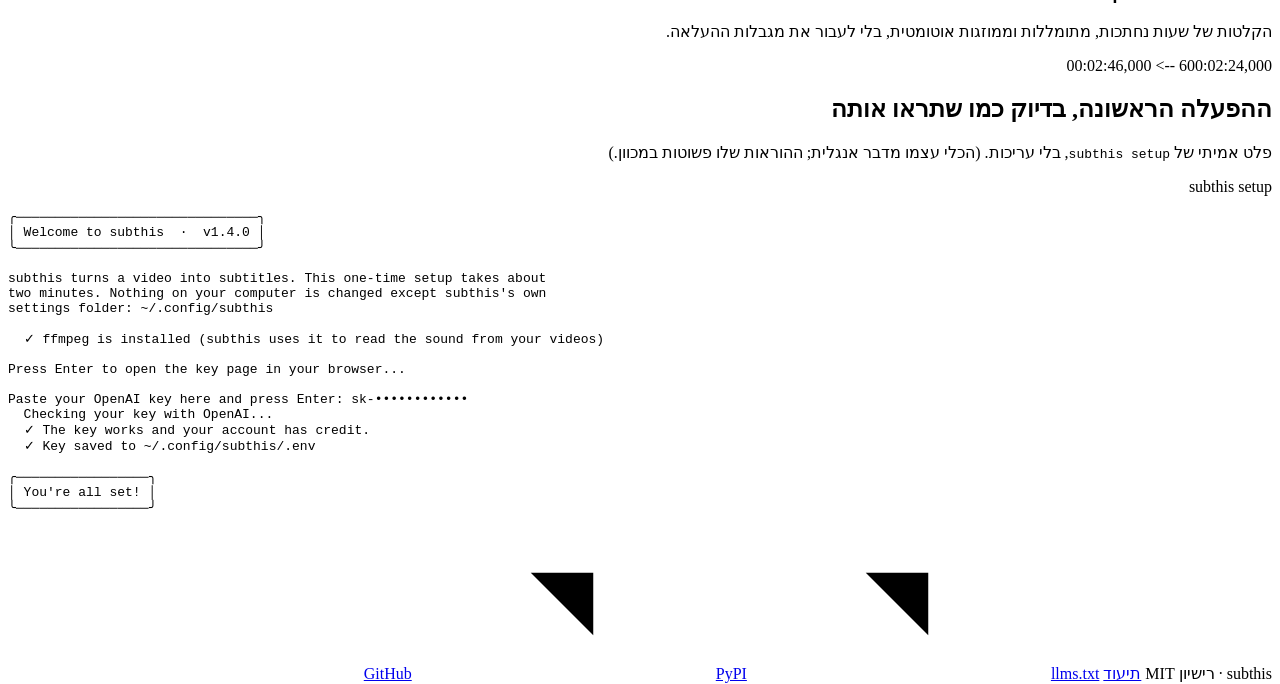
==== commit 56d0f192: "Connect captions by default: silence=hold (1.8.2) Each cue now stays on screen until the next one st" ====
--- a/site/index.html
+++ b/site/index.html
@@ -11,7 +11,7 @@
 <link rel="preconnect" href="https://fonts.googleapis.com">
 <link rel="preconnect" href="https://fonts.gstatic.com" crossorigin>
 <link href="https://fonts.googleapis.com/css2?family=Rubik:wght@500;700&family=Heebo:wght@400;500&family=IBM+Plex+Mono:wght@400;600&display=swap" rel="stylesheet">
-<link rel="stylesheet" href="/assets/style.css?v=202609021544">
+<link rel="stylesheet" href="/assets/style.css?v=202609021608">
 </head>
 <body>
 <svg hidden aria-hidden="true" style="display:none">
@@ -21,6 +21,8 @@
   <symbol id="i-ext" viewBox="0 0 24 24"><path d="M7 7h10v10"/><path d="M7 17 17 7"/></symbol>
   <symbol id="i-terminal" viewBox="0 0 24 24"><path d="M12 19h8"/><path d="m4 17 6-6-6-6"/></symbol>
   <symbol id="i-book" viewBox="0 0 24 24"><path d="M12 5v16"/><path d="M20.001 19A2 2 0 0022 17V5a2 2 0 00-1.999-2L16 3.002A5 5 0 0012 5a5 5 0 00-4-2H4a2 2 0 00-2 2v12a2 2 0 001.999 2H8a5 5 0 014 2 5 5 0 014-2z"/></symbol>
+  <symbol id="i-film" viewBox="0 0 24 24"><rect width="18" height="18" x="3" y="3" rx="2"/><path d="M7 3v18"/><path d="M3 7.5h4"/><path d="M3 12h18"/><path d="M3 16.5h4"/><path d="M17 3v18"/><path d="M17 7.5h4"/><path d="M17 16.5h4"/></symbol>
+  <symbol id="i-captions" viewBox="0 0 24 24"><rect width="18" height="14" x="3" y="5" rx="2" ry="2"/><path d="M7 15h4M15 15h2M7 11h2M13 11h4"/></symbol>
 </svg>
 
 <header class="site-header">
@@ -123,17 +125,33 @@
       <p class="cue-label"><span class="n">2</span><span>00:00:24,000 --&gt; 00:00:39,500</span></p>
       <h2>ככה זה נראה</h2>
       <p class="lede">פקודה אחת נכנסת, קובץ כתוביות אחד יוצא. זו הרצה אמיתית.</p>
-      <div class="term" data-demo='[
-        {"type":"cmd","text":"subthis lecture.mp4"},
-        {"type":"out","html":"Transcribing chunk 1/1...","wait":1400},
-        {"type":"out","html":"","wait":150},
-        {"type":"out","html":"<span class=\"ok\">  ✓ </span>Done! 214 subtitles were created.","wait":350},
-        {"type":"out","html":"  Your subtitle file is here:","wait":250},
-        {"type":"out","html":"    <span class=\"yel\">~/Videos/lecture.srt</span>","wait":2600}
-      ]'>
-        <div class="term-bar"><i></i><i></i><i></i><span>טרמינל</span></div>
-        <pre dir="ltr"><span class="prompt">$</span> <span class="cursor"></span></pre>
-      </div>
+      <div class="scene" data-scene dir="ltr">
+        <div class="shelf">
+          <div class="file" data-file="mp4"><svg class="ic"><use href="#i-film"/></svg><span>lecture.mp4</span></div>
+          <div class="file srt" data-file="srt"><svg class="ic"><use href="#i-captions"/></svg><span>lecture.srt</span></div>
+        </div>
+        <div class="term" data-term>
+          <div class="term-bar"><i></i><i></i><i></i><span>טרמינל</span></div>
+          <pre dir="ltr"><span class="prompt">$</span> <span class="cursor"></span></pre>
+        </div>
+        <div class="editor" data-editor>
+          <div class="term-bar"><i></i><i></i><i></i><span>עורך וידאו</span></div>
+          <div class="ed-preview"><div class="ed-caption" data-caption dir="rtl">ברוכים הבאים להרצאה</div></div>
+          <div class="ed-tracks">
+            <div class="ed-track"><span class="ed-label">V1</span><i class="ed-clip video"></i></div>
+            <div class="ed-track"><span class="ed-label">A1</span><i class="ed-clip audio"></i></div>
+            <div class="ed-track subs" data-subs><span class="ed-label">SRT</span></div>
+          </div>
+        </div>
+        <div class="drag-ghost" data-ghost aria-hidden="true"></div>
+        <div class="pointer" data-pointer aria-hidden="true"><svg viewBox="0 0 24 24"><path d="M5 3l14 8-6 1.5L16 20l-2.5 1-3-7.5L6 18z"/></svg></div>
+      </div>
+      <p class="nle-row"><span class="nle-lead">קובץ ה‑SRT נפתח ישירות ב:</span>
+        <span class="nle"><img src="/assets/logos/premiere.svg" alt="" width="22" height="22">Premiere Pro</span>
+        <span class="nle"><img src="/assets/logos/resolve.png" alt="" width="22" height="22">DaVinci Resolve</span>
+        <span class="nle"><img src="/assets/logos/finalcut.png" alt="" width="22" height="22">Final Cut Pro</span>
+        <span class="nle"><img src="/assets/logos/capcut.png" alt="" height="14">CapCut</span>
+      </p>
     </div>
   </section>
 
@@ -306,6 +324,6 @@
   </div>
 </footer>
 
-<script src="/assets/site.js?v=202609021544"></script>
+<script src="/assets/site.js?v=202609021608"></script>
 </body>
 </html>
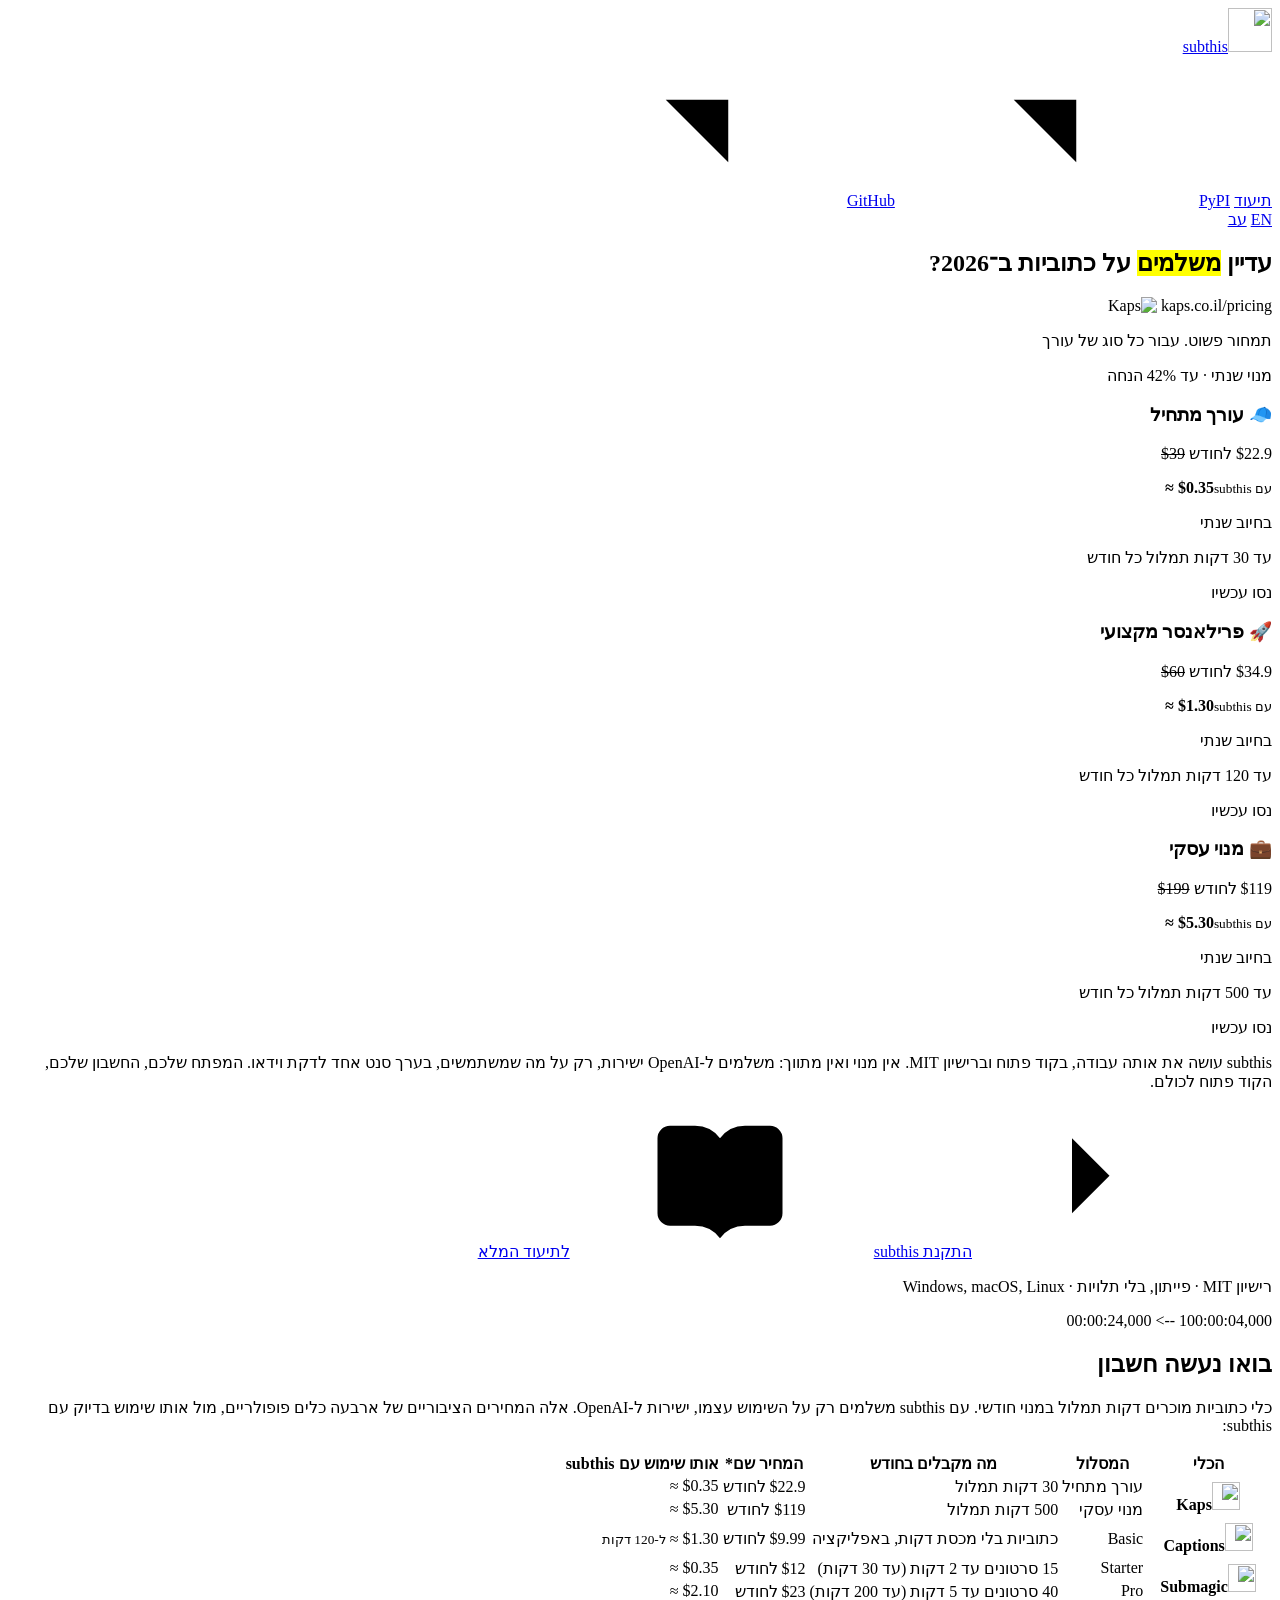
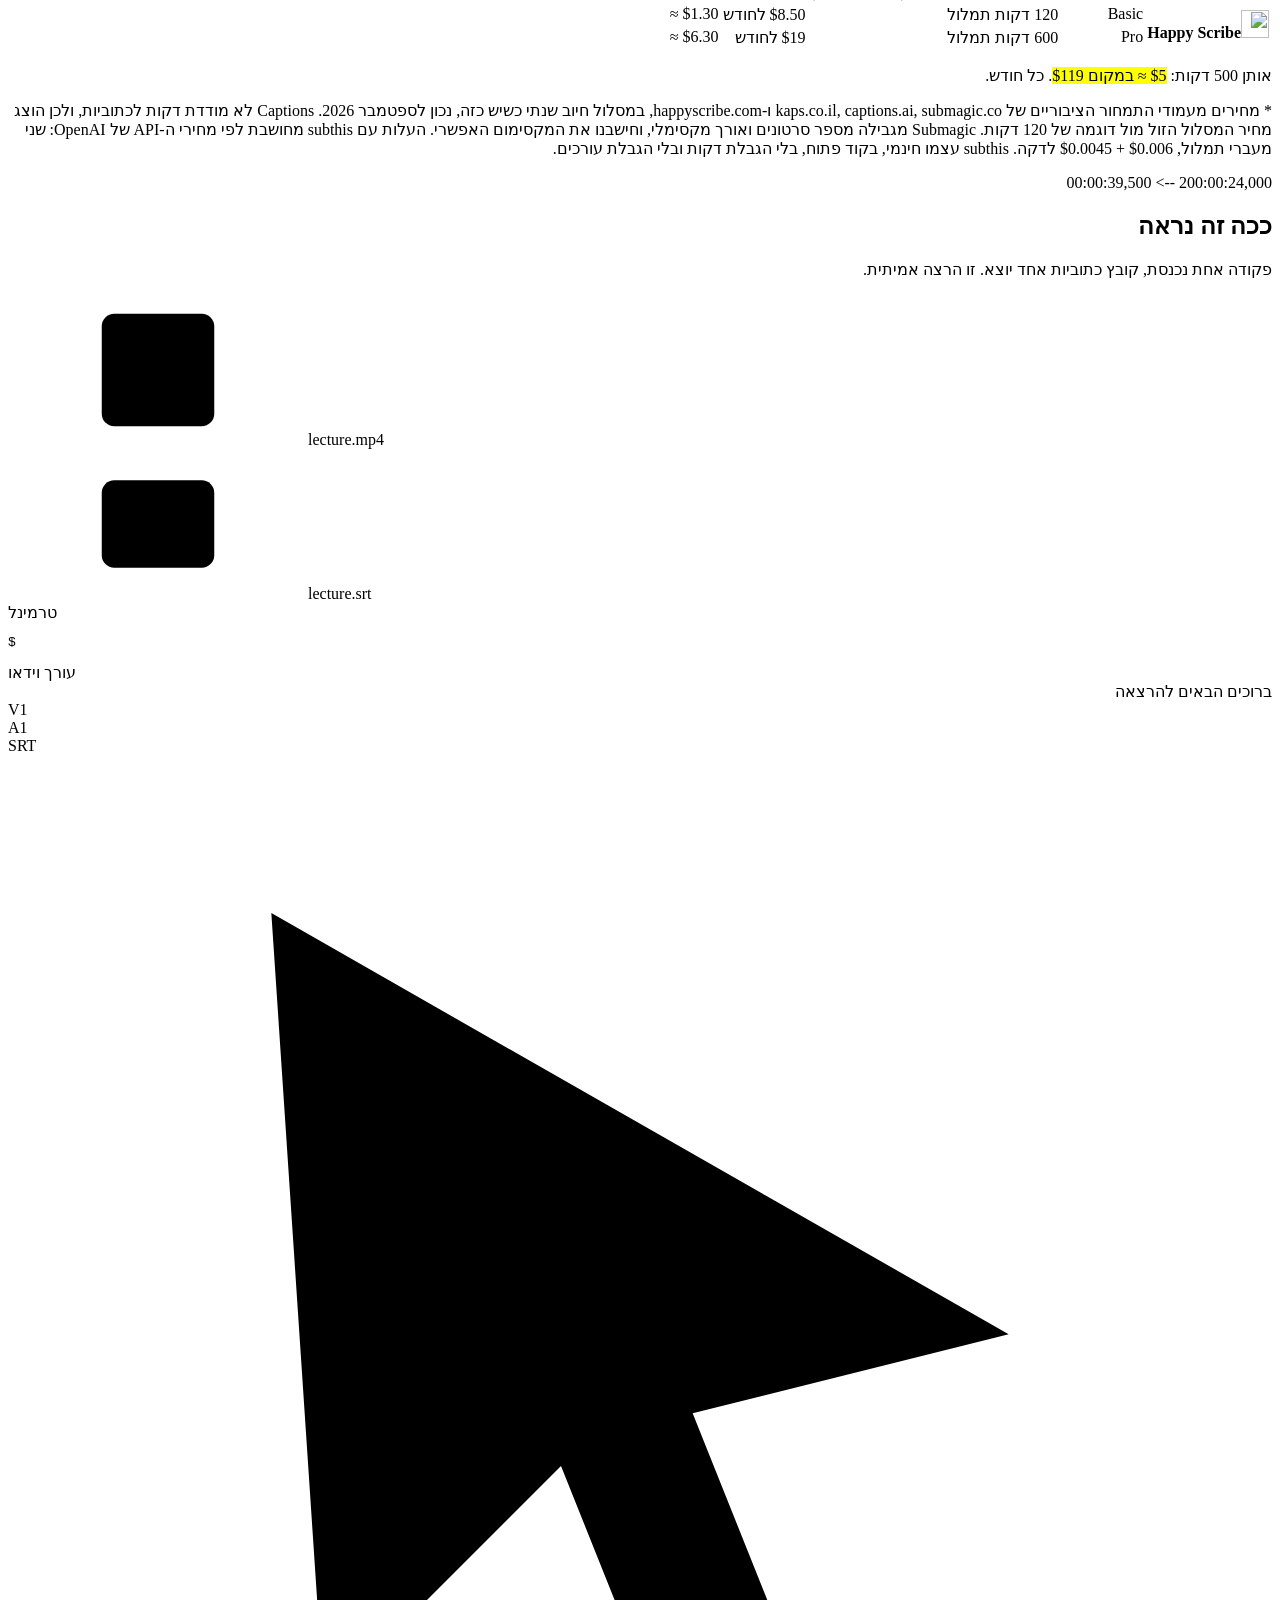
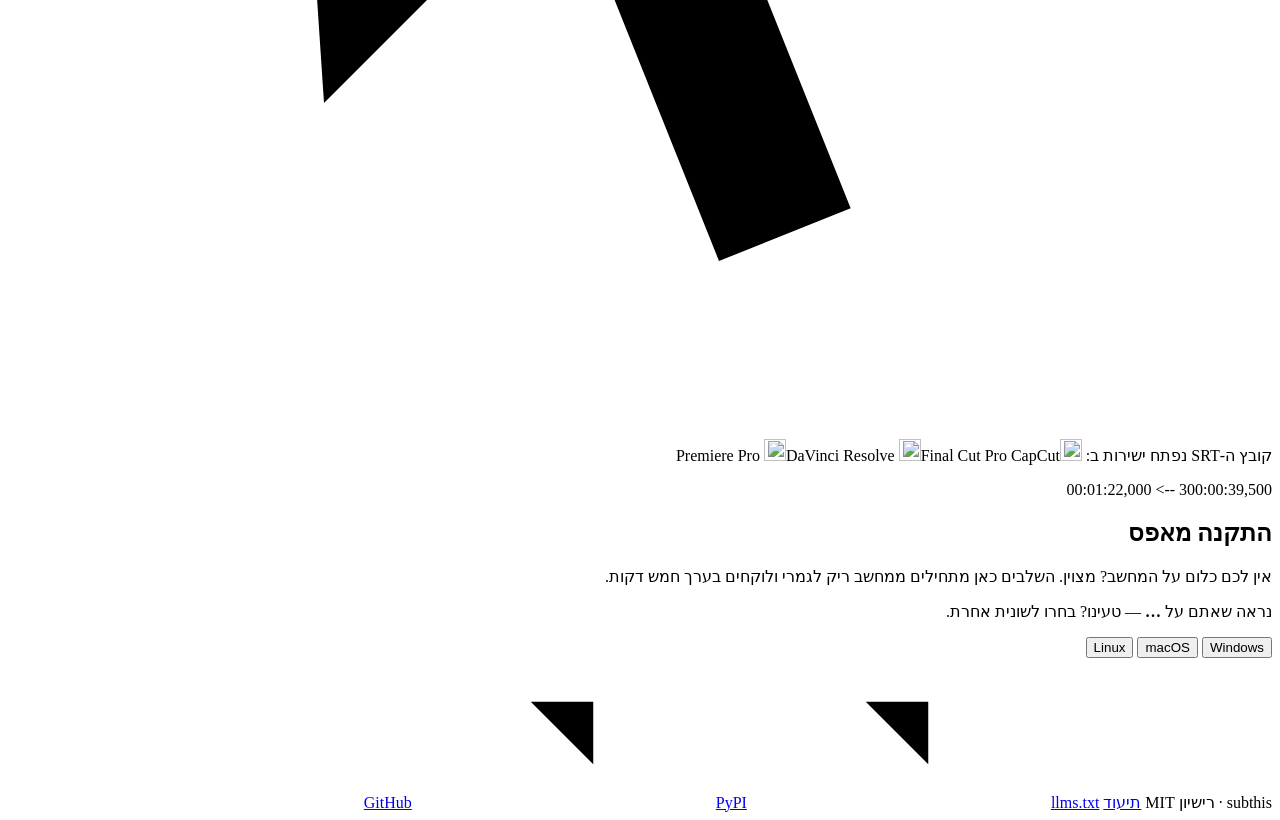
==== commit 7aeb82e3: "Site: screen-by-screen setup walkthrough in the docs, slimmer homepage Co-Authored-By: Claude Fable " ====
--- a/site/index.html
+++ b/site/index.html
@@ -11,7 +11,7 @@
 <link rel="preconnect" href="https://fonts.googleapis.com">
 <link rel="preconnect" href="https://fonts.gstatic.com" crossorigin>
 <link href="https://fonts.googleapis.com/css2?family=Rubik:wght@500;700&family=Heebo:wght@400;500&family=IBM+Plex+Mono:wght@400;600&display=swap" rel="stylesheet">
-<link rel="stylesheet" href="/assets/style.css?v=202609021608">
+<link rel="stylesheet" href="/assets/style.css?v=202609021927">
 </head>
 <body>
 <svg hidden aria-hidden="true" style="display:none">
@@ -27,7 +27,7 @@
 
 <header class="site-header">
   <div class="wrap">
-    <a class="logo" href="/"><span class="cap">אב</span>subthis</a>
+    <a class="logo" href="/"><img class="mark" src="/assets/favicon.svg" alt="" width="44" height="44">subthis</a>
     <nav class="site-nav" aria-label="ניווט">
       <a href="/docs/">תיעוד</a>
       <a href="https://github.com/ItayCohen-Prog/subthis">GitHub<svg class="ic ic-ext"><use href="#i-ext"/></svg></a>
@@ -188,6 +188,11 @@
 subthis setup</pre><button class="copy-btn" title="העתקה" aria-label="העתקה" data-done="הועתק"><svg class="ic ic-copy"><use href="#i-copy"/></svg><svg class="ic ic-check"><use href="#i-check"/></svg></button></div>
             <p>ההפעלה הראשונה מלווה אתכם צעד-צעד להשגת מפתח OpenAI, גם אם מעולם לא השתמשתם בו.</p>
           </li>
+          <li>
+            <h3>הכלי מדבר אנגלית, התיעוד מדבר עברית</h3>
+            <p>כל המסכים של subthis באנגלית פשוטה. לא בטוחים מה קורה או מה לוחצים? בתיעוד מופיע כל מסך של ההפעלה הראשונה בדיוק כפי שתראו אותו, עם הסבר בעברית: מה המטרה שלו, מה כל שורה אומרת, ומה לעשות בכל שאלה שהוא שואל.</p>
+            <a class="btn primary step-cta" href="/docs/#setup"><svg class="ic"><use href="#i-book"/></svg>כל מסך של ההפעלה הראשונה, מוסבר בעברית</a>
+          </li>
         </ol>
       </div>
 
@@ -213,6 +218,11 @@
 subthis setup</pre><button class="copy-btn" title="העתקה" aria-label="העתקה" data-done="הועתק"><svg class="ic ic-copy"><use href="#i-copy"/></svg><svg class="ic ic-check"><use href="#i-check"/></svg></button></div>
             <p>ההפעלה הראשונה מלווה אתכם צעד-צעד להשגת מפתח OpenAI, גם אם מעולם לא השתמשתם בו.</p>
           </li>
+          <li>
+            <h3>הכלי מדבר אנגלית, התיעוד מדבר עברית</h3>
+            <p>כל המסכים של subthis באנגלית פשוטה. לא בטוחים מה קורה או מה לוחצים? בתיעוד מופיע כל מסך של ההפעלה הראשונה בדיוק כפי שתראו אותו, עם הסבר בעברית: מה המטרה שלו, מה כל שורה אומרת, ומה לעשות בכל שאלה שהוא שואל.</p>
+            <a class="btn primary step-cta" href="/docs/#setup"><svg class="ic"><use href="#i-book"/></svg>כל מסך של ההפעלה הראשונה, מוסבר בעברית</a>
+          </li>
         </ol>
       </div>
 
@@ -239,78 +249,16 @@
 subthis setup</pre><button class="copy-btn" title="העתקה" aria-label="העתקה" data-done="הועתק"><svg class="ic ic-copy"><use href="#i-copy"/></svg><svg class="ic ic-check"><use href="#i-check"/></svg></button></div>
             <p>ההפעלה הראשונה מלווה אתכם צעד-צעד להשגת מפתח OpenAI, גם אם מעולם לא השתמשתם בו.</p>
           </li>
+          <li>
+            <h3>הכלי מדבר אנגלית, התיעוד מדבר עברית</h3>
+            <p>כל המסכים של subthis באנגלית פשוטה. לא בטוחים מה קורה או מה לוחצים? בתיעוד מופיע כל מסך של ההפעלה הראשונה בדיוק כפי שתראו אותו, עם הסבר בעברית: מה המטרה שלו, מה כל שורה אומרת, ומה לעשות בכל שאלה שהוא שואל.</p>
+            <a class="btn primary step-cta" href="/docs/#setup"><svg class="ic"><use href="#i-book"/></svg>כל מסך של ההפעלה הראשונה, מוסבר בעברית</a>
+          </li>
         </ol>
       </div>
     </div>
   </section>
 
-  <section class="block reveal" id="how">
-    <div class="wrap">
-      <p class="cue-label"><span class="n">4</span><span>00:01:22,000 --&gt; 00:01:51,000</span></p>
-      <h2>איך זה עובד</h2>
-      <p class="lede">שני תמלולים טובים מאחד. subthis מריץ את שניהם וממזג את הטוב שבכל אחד.</p>
-      <div class="pipeline">
-        <div class="stage">
-          <span class="tc">00:00 → 00:20</span>
-          <div><h3>מקשיב פעמיים</h3><p>האודיו נשלח ל‑OpenAI פעמיים: מודל אחד לניסוח המדויק ביותר, ומודל שני לתזמון מדויק של כל מילה.</p></div>
-        </div>
-        <div class="stage">
-          <span class="tc">00:20 → 00:40</span>
-          <div><h3>מיישר כל מילה</h3><p>המילים המדויקות מוצמדות לחותמות הזמן, כך ש"OpenAI" נוחת בדיוק איפה שהדובר אמר אותו, גם כשמודל התזמון שמע "אופן איי איי".</p></div>
-        </div>
-        <div class="stage">
-          <span class="tc">00:40 → סוף</span>
-          <div><h3>כותב שורות קצרות</h3><p>המילים מקובצות לשורות של עד שלוש, מתוזמנות להחזיק גם בהפסקות, ונכתבות כקובץ ‎.srt‎ נקי ליד הסרטון.</p></div>
-        </div>
-      </div>
-    </div>
-  </section>
-
-  <section class="block reveal" id="features">
-    <div class="wrap">
-      <p class="cue-label"><span class="n">5</span><span>00:01:51,000 --&gt; 00:02:24,000</span></p>
-      <h2>מה מקבלים</h2>
-      <div class="grid">
-        <div class="card"><h3>עברית פוגשת אנגלית</h3><p>שמות חברות, כלים ומונחים נשארים באיות האנגלי המקורי בתוך דיבור בעברית. קלוד הופך ל‑Claude, בכל פעם.</p></div>
-        <div class="card"><h3>מונחים שאתם מלמדים</h3><p>הוסיפו שמות וביטויים משלכם להרצה אחת, לתיקייה, או לכל הסרטונים, כולל עורך אינטראקטיבי לרשימה השמורה.</p></div>
-        <div class="card"><h3>הפעלה ראשונה שמלווה</h3><p>פעם ראשונה עם ה‑API של OpenAI? ההפעלה הראשונה מובילה אתכם למפתח ולחמישה דולר של קרדיט, ובודקת את המפתח לפני השמירה.</p></div>
-        <div class="card"><h3>שגיאות שעוזרות</h3><p>מפתח שבוטל או יתרה ריקה מייצרים משפט ברור עם הקישור המדויק לתיקון, לא ערימת שגיאות.</p></div>
-        <div class="card"><h3>עדכונים שמציעים את עצמם</h3><p>כשיוצאת גרסה חדשה, subthis שואל פעם אחת, מתעדכן, ומריץ מחדש בדיוק את הפקודה שלכם.</p></div>
-        <div class="card"><h3>סרטונים ארוכים בכיף</h3><p>הקלטות של שעות נחתכות, מתומללות וממוזגות אוטומטית, בלי לעבור את מגבלות ההעלאה.</p></div>
-      </div>
-    </div>
-  </section>
-
-  <section class="block reveal" id="setup-shot">
-    <div class="wrap">
-      <p class="cue-label"><span class="n">6</span><span>00:02:24,000 --&gt; 00:02:46,000</span></p>
-      <h2>ההפעלה הראשונה, בדיוק כמו שתראו אותה</h2>
-      <p class="lede">פלט אמיתי של <code dir="ltr">subthis setup</code>, בלי עריכות. (הכלי עצמו מדבר אנגלית; ההוראות שלו פשוטות במכוון.)</p>
-      <div class="term">
-        <div class="term-bar"><i></i><i></i><i></i><span dir="ltr">subthis setup</span></div>
-        <pre dir="ltr"><span class="cyn">╭───────────────────────────────╮
-│ Welcome to subthis  ·  v1.4.0 │
-╰───────────────────────────────╯</span>
-
-subthis turns a video into subtitles. This one-time setup takes about
-two minutes. Nothing on your computer is changed except subthis's own
-settings folder: ~/.config/subthis
-
-<span class="ok">  ✓ </span>ffmpeg is installed (subthis uses it to read the sound from your videos)
-
-Press Enter to open the key page in your browser...
-
-Paste your OpenAI key here and press Enter: sk-••••••••••••
-  Checking your key with OpenAI...
-<span class="ok">  ✓ </span>The key works and your account has credit.
-<span class="ok">  ✓ </span>Key saved to ~/.config/subthis/.env
-
-<span class="cyn">╭─────────────────╮
-│ You're all set! │
-╰─────────────────╯</span></pre>
-      </div>
-    </div>
-  </section>
 </main>
 
 <footer class="site-footer">
@@ -324,6 +272,6 @@
   </div>
 </footer>
 
-<script src="/assets/site.js?v=202609021608"></script>
+<script src="/assets/site.js?v=202609021927"></script>
 </body>
 </html>
